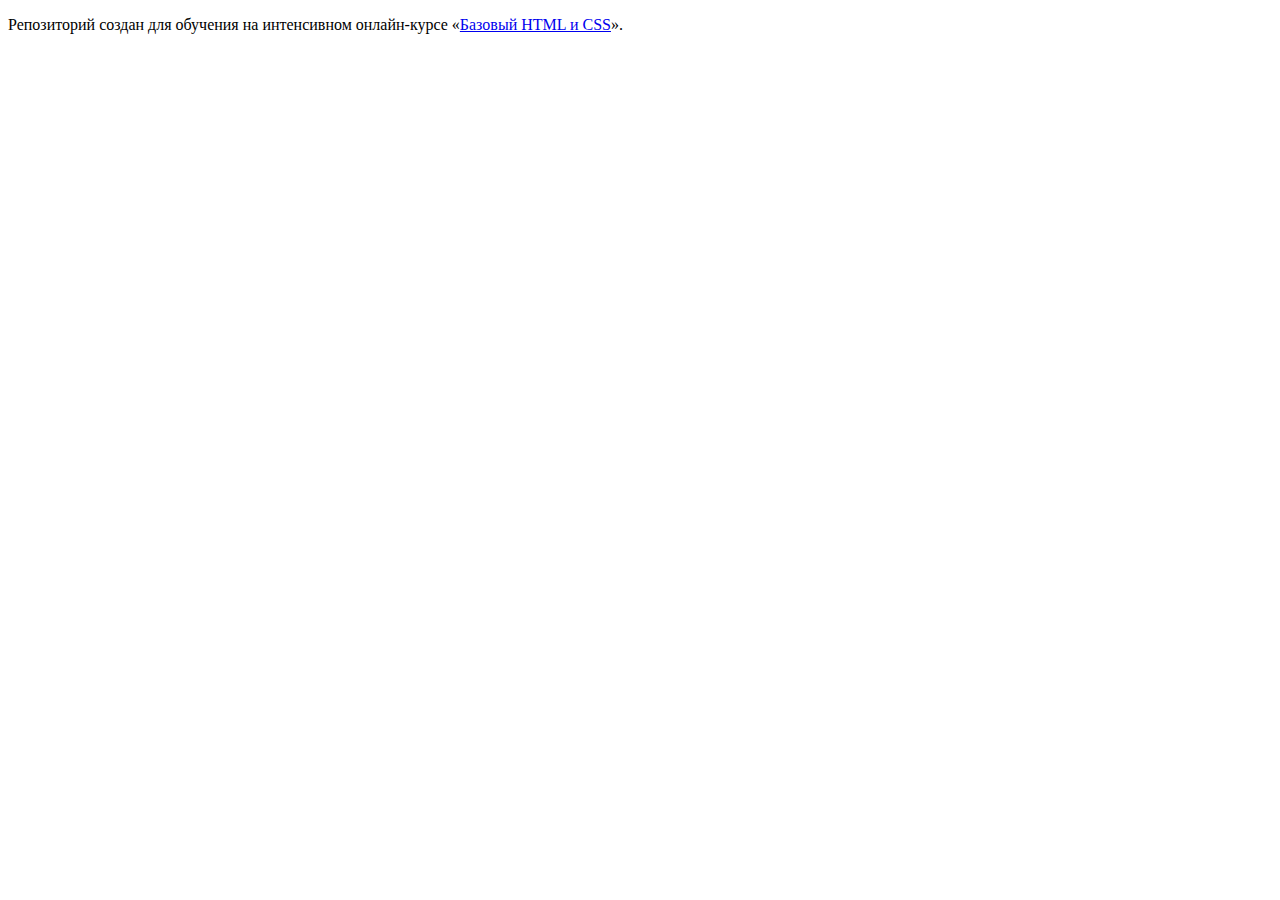
==== index.html @ ce965357 ":hatching_chick:" ====
<!DOCTYPE html>
<html lang="ru">
  <head>
    <meta charset="utf-8">
    <title>HTML Academy: Нёрдс</title>
  </head>
  <body>

    <p>Репозиторий создан для обучения на интенсивном онлайн‑курсе «<a href="https://htmlacademy.ru/intensive/htmlcss">Базовый HTML и CSS</a>».</p>

  </body>
</html>
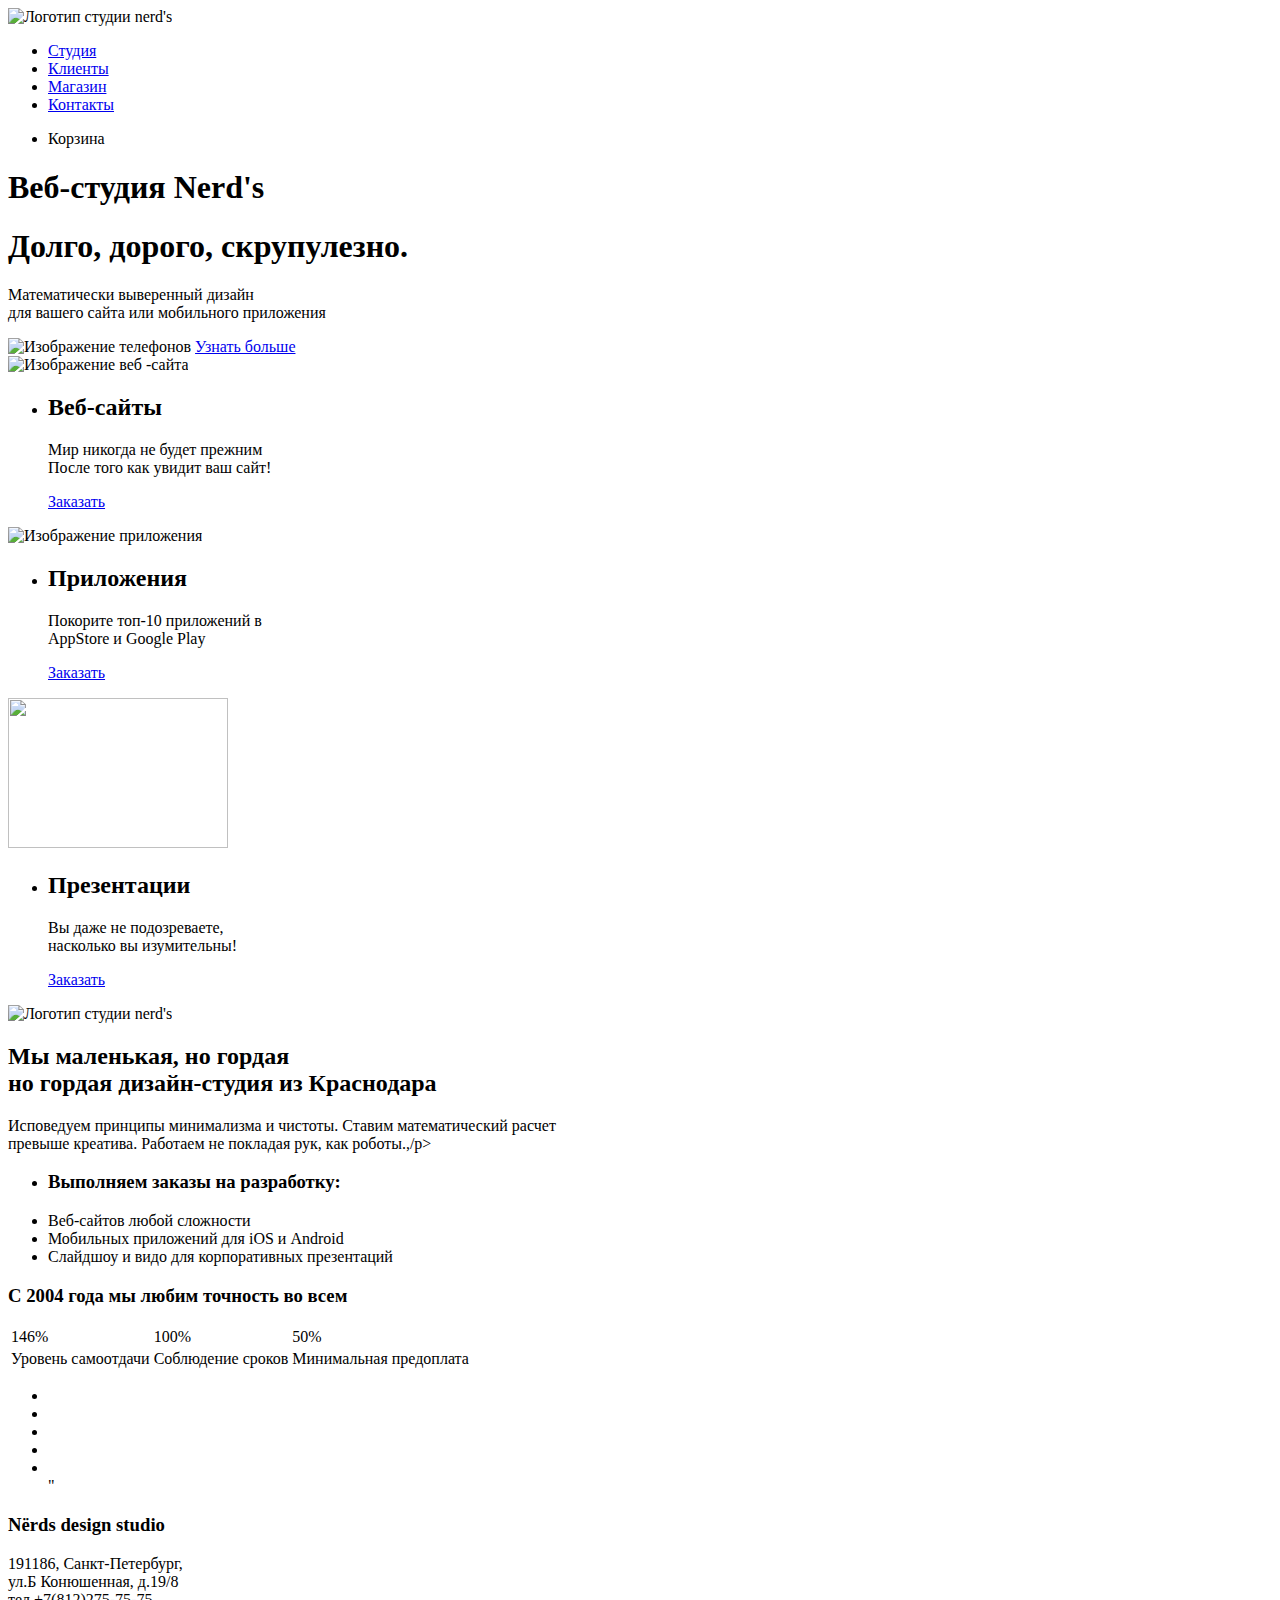
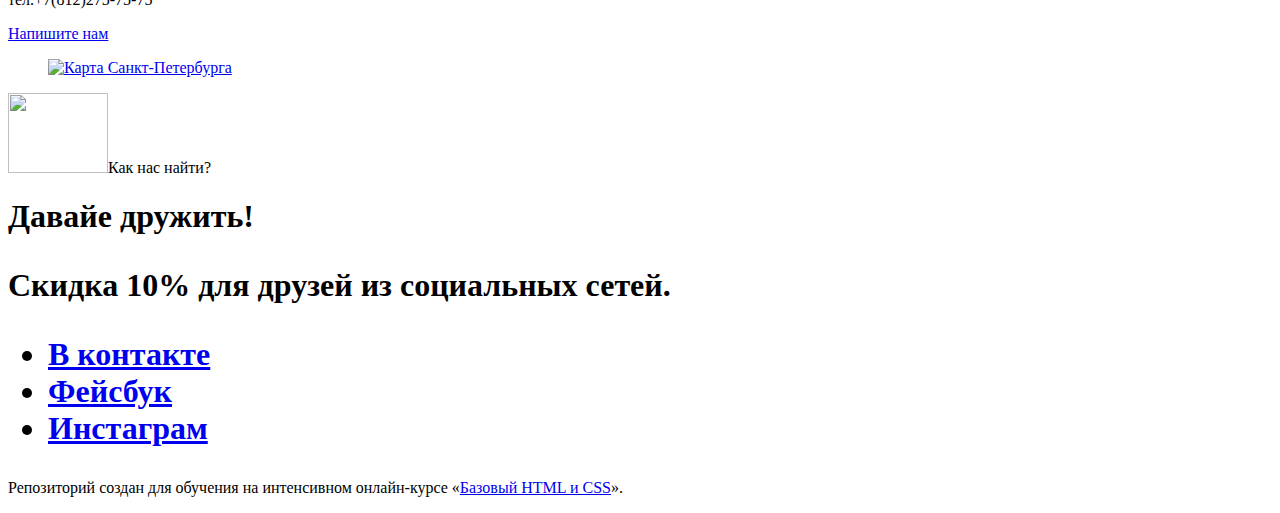
==== commit 9f69d4dd: "выполнено задание 1" ====
--- a/index.html
+++ b/index.html
@@ -5,8 +5,143 @@
     <title>HTML Academy: Нёрдс</title>
   </head>
   <body>
+    <header class="main-header">
+      <nav class="main-navigation">
+        <a class="main-header-logo">
+          <img src="img/index-logo.svg"width="220"height="170"alt="Логотип
+          студии nerd's">
+        </a>
+        <ul class="site-naviation">
+          <li><a href="studio.html">Студия</a></li>
+          <li><a href="clients.html">Клиенты</a></li>
+          <li><a href="catalog.html">Магазин</a></li>
+          <li><a href="contacts.html">Контакты</a></li>
+        </ul>
+        <ul class="user-navigation">
+          <li><a class="login-link">Корзина</li>
+        </ul>
+      </nav>
+    </header>
+
+    <main class="conteiner">
+      <h1 class="visually-hidden">Веб-студия Nerd's</h1>
+      <h1>Долго, дорого, скрупулезно.</h1>
+      <p>Математически выверенный дизайн<br>
+        для вашего сайта или мобильного приложения</p>
+        <img src="img/decoration.svg"width="220"height="150"alt="Изображение
+        телефонов">
+      <a class="button"href="know more">Узнать больше</a>
+      <section class="services">
+        <img src="img/index-veb.svg"width="220"height="150" alt="Изображение веб
+        -сайта">
+        <ul class="services-list">
+          <li class="service-item">
+        <h2>Веб-сайты</h2>
+        <p>Мир никогда не будет прежним<br>
+          После того как увидит ваш сайт!</p>
+          <a class="button"href="order">Заказать</a>
+        </li>
+      </ul>
+    </section>
+
+    <section class="applications">
+      <img src="img/app.svg"width="220"height="150"alt="Изображение приложения
+      ">
+      <ul class="application-list">
+        <li class="application-item">
+          <h2>Приложения</h2>
+          <p>Покорите топ-10 приложений в<br>
+             AppStore и Google Play</p>
+             <a class="button"href="order">Заказать</a>
+        </li>
+      </ul>
+    </section>
+
+    <section class="presentations">
+      <img src="img/present.svg"width="220"height="150"="Изображение презнтации
+      ">
+      <ul class="presentation-list">
+        <li class="presentation-item">
+          <h2>Презентации</h2>
+          <p>Вы даже не подозреваете,<br>
+            насколько вы изумительны!</p>
+            <a class="button"href="order">Заказать</a>
+        </li>
+      </ul>
+    </section>
+
+    <section class="info-1">
+      <img src="img/index-logo.svg"width="360"height="220"alt="Логотип студии
+      nerd's">
+
+      <h2>Мы маленькая, но гордая<br>
+        но гордая дизайн-студия из Краснодара</h2>
+        <p>Исповедуем принципы минимализма и чистоты. Ставим математический
+          расчет<br>
+          превыше креатива. Работаем не покладая рук, как роботы.,/p>
+          <ul class="orders">
+            <li class="order-list">
+              <h3>Выполняем заказы на разработку:</h3>
+              <li>Веб-сайтов любой сложности</li>
+              <li>Мобильных приложений для iOS и Android</li>
+              <li>Слайдшоу и видо для корпоративных презентаций</li>
+            </li>
+          </ul>
+          <h3>С 2004 года мы любим точность во всем</h3>
+          <table class="quality">
+            <tr class="quality-item">
+              <td>146%</td>
+              <td>100%</td>
+              <td>50%</td>
+            </tr>
+            <tr>
+              <td>Уровень самоотдачи</td>
+              <td>Соблюдение сроков</td>
+              <td>Минимальная предоплата</td>
+            </tr>
+          </table>
+        <section>
+         <ul class="examples">
+           <li class="example-brand">
+             <li><a href="htmlacademy"img src="img/index-logo.svg"width="150"height="110"></a></li>
+             <li><a href="Barbershop Borodinski"img  src="img/index-logo.svg"width="150"height"110>
+             </a></li>
+             <li><a href="Pink"img src="img/index-logo.svg"width="150" height="110"></a></li>
+             <li><a href="Mishka"img src="img/index-logo.svg"width="150"height="110"></a></li>"
+           </li>
+         </ul>
+       </section>
+       </section>
+
+       <section class="contacts">
+         <h3>Nёrds design studio</h3>
+         <p>
+           191186, Санкт-Петербург,<br>
+           ул.Б Конюшенная, д.19/8<br>
+           тел.+7(812)275-75-75</p>
+           <a class="button contacts-button"href="contacts html">Напишите нам
+           </a>
+           <figure class="map">
+             <a href="#"><img src="img/map.jpg"width="580"height="520"alt=
+               "Карта Санкт-Петербурга"></a>
+            </figure>
+            <div class="visually-hidden"><img src="img/index-logo.svg"width="100"height="80">Как нас найти?</div>
+        </section>
+      </main>
+
+      <footer class="main-footer">
+        <div class="footer-social">
+          <h1>Давайе дружить!<h1>
+            <p>Скидка 10% для друзей из социальных сетей.</p>
+            <ul>
+              <li><a class="social-button"href="#">В контакте</a></li>
+              <li><a class="social-button"href="#">Фейсбук</a></li>
+              <li><a class="social-button"href="#">Инстаграм</a></li>
+            </ul>
+          </div>
+        </footer>
+
 
     <p>Репозиторий создан для обучения на интенсивном онлайн‑курсе «<a href="https://htmlacademy.ru/intensive/htmlcss">Базовый HTML и CSS</a>».</p>
-
   </body>
 </html>
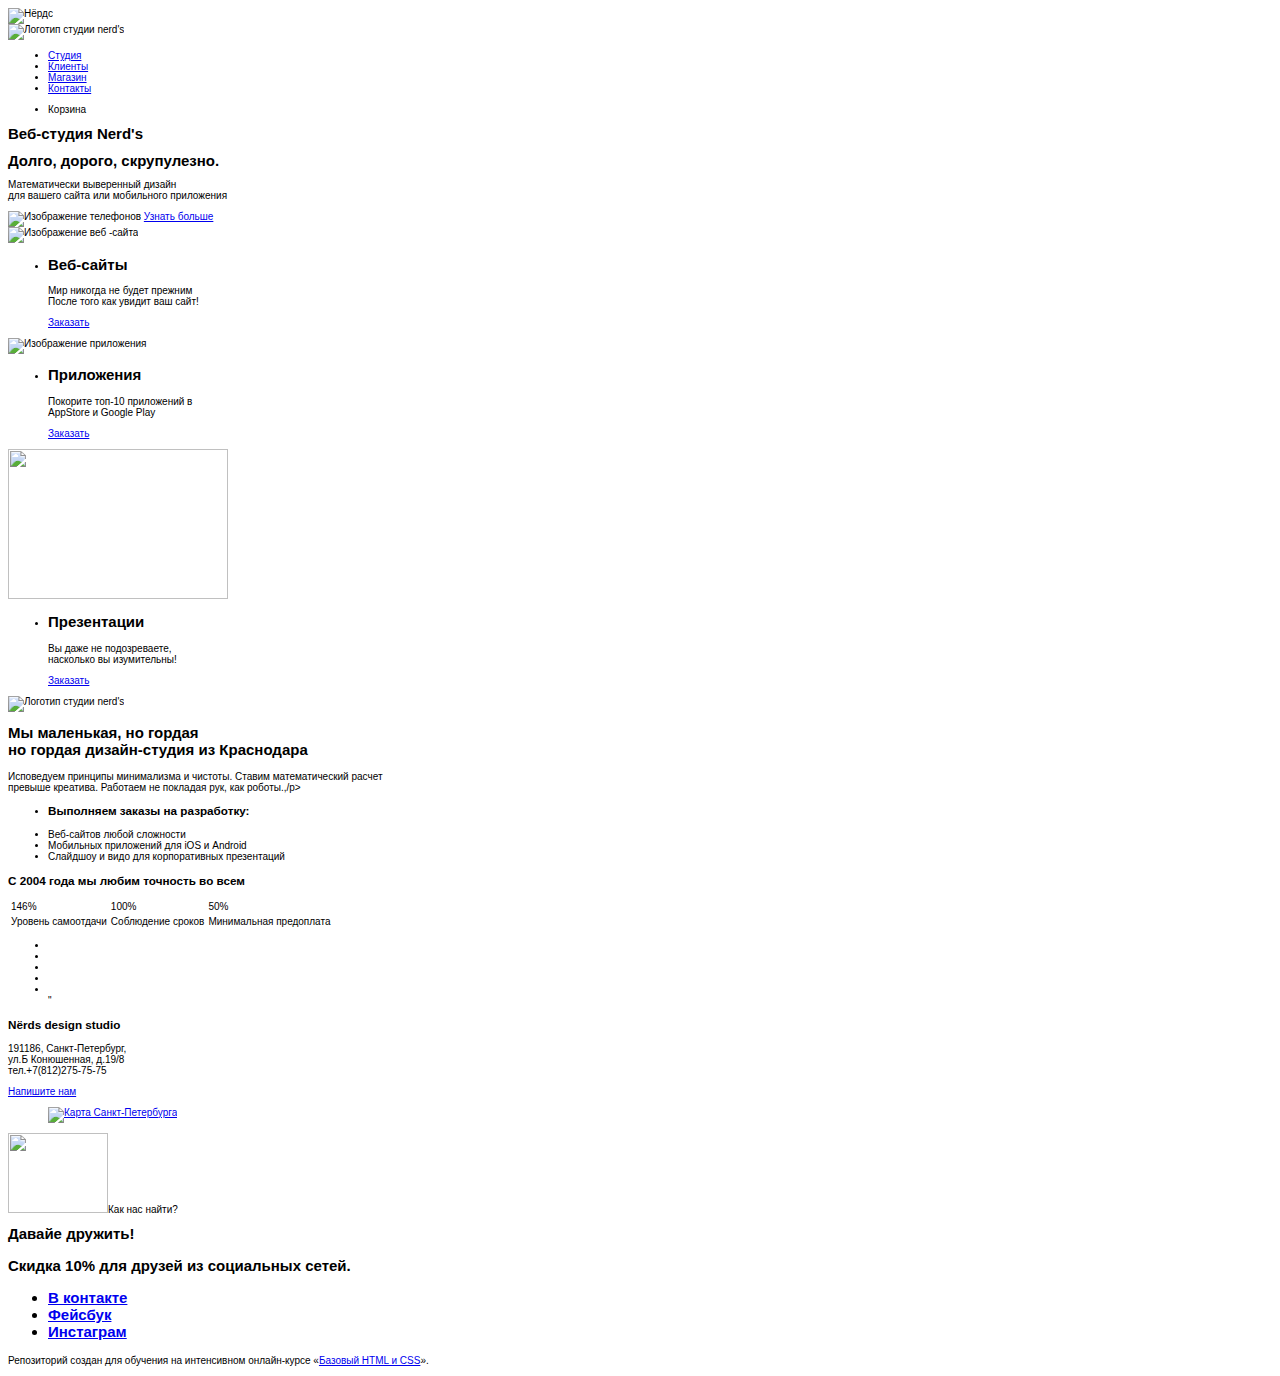
==== commit 2983aa07: "выполнил 2 задание" ====
--- a/index.html
+++ b/index.html
@@ -3,6 +3,9 @@
   <head>
     <meta charset="utf-8">
     <title>HTML Academy: Нёрдс</title>
+    <link href="css/style.css" rel="stylesheet">
+<img src="img/logo.png" width="100" height="50" alt="Нёрдс">
+
   </head>
   <body>
     <header class="main-header">
--- a/css/style.css
+++ b/css/style.css
@@ -0,0 +1,23 @@
+body {
+  font-size: 10px;
+  line-height: normal;
+  color: inherit;
+  font-weight: normal;
+  font-family: sans-serif;
+}
+
+h1 {
+  font-size: 15px;
+  line-height: normal;
+  color: inherit;
+  font-weight: bold;
+  font-family: sans-serif;
+}
+
+h2{
+  font-size: 15px;
+  line-height: normal;
+  color: inherit;
+  font-weight: bold;
+  font-family: sans-serif;
+}
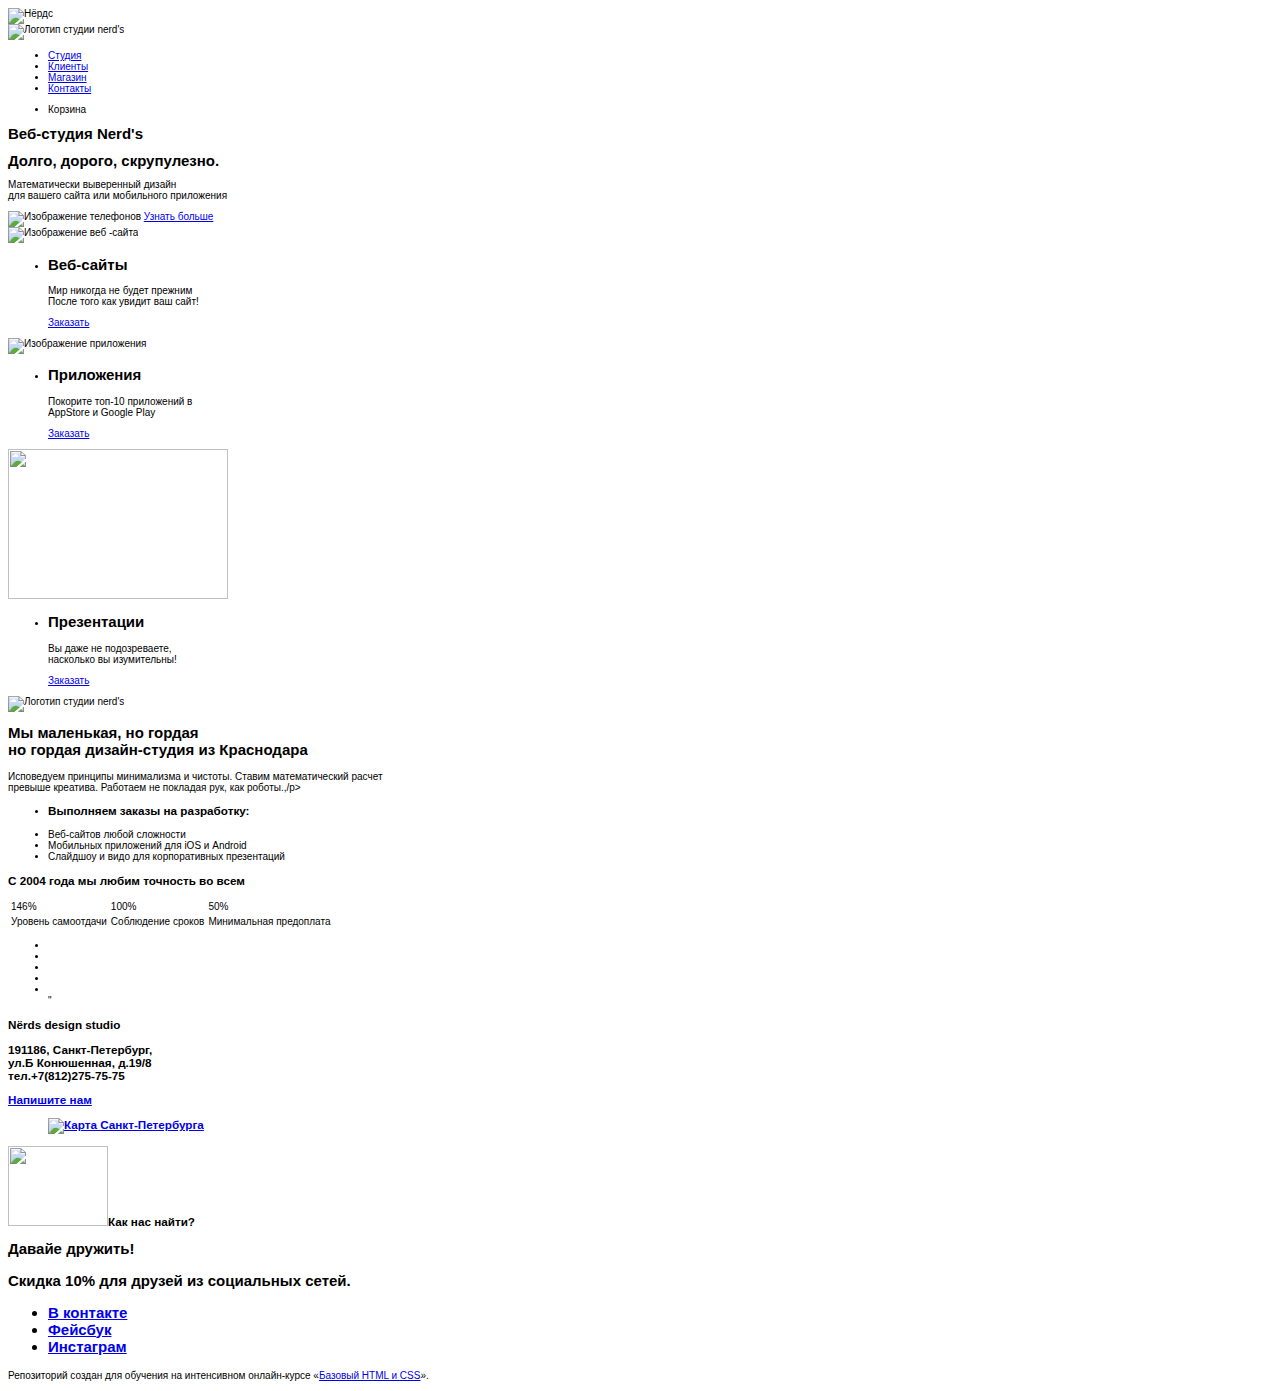
==== commit 76e028b4: "тестовый коммит" ====
--- a/index.html
+++ b/index.html
@@ -117,7 +117,7 @@
        </section>
 
        <section class="contacts">
-         <h3>Nёrds design studio</h3>
+         <h3>Nёrds design studio
          <p>
            191186, Санкт-Петербург,<br>
            ул.Б Конюшенная, д.19/8<br>
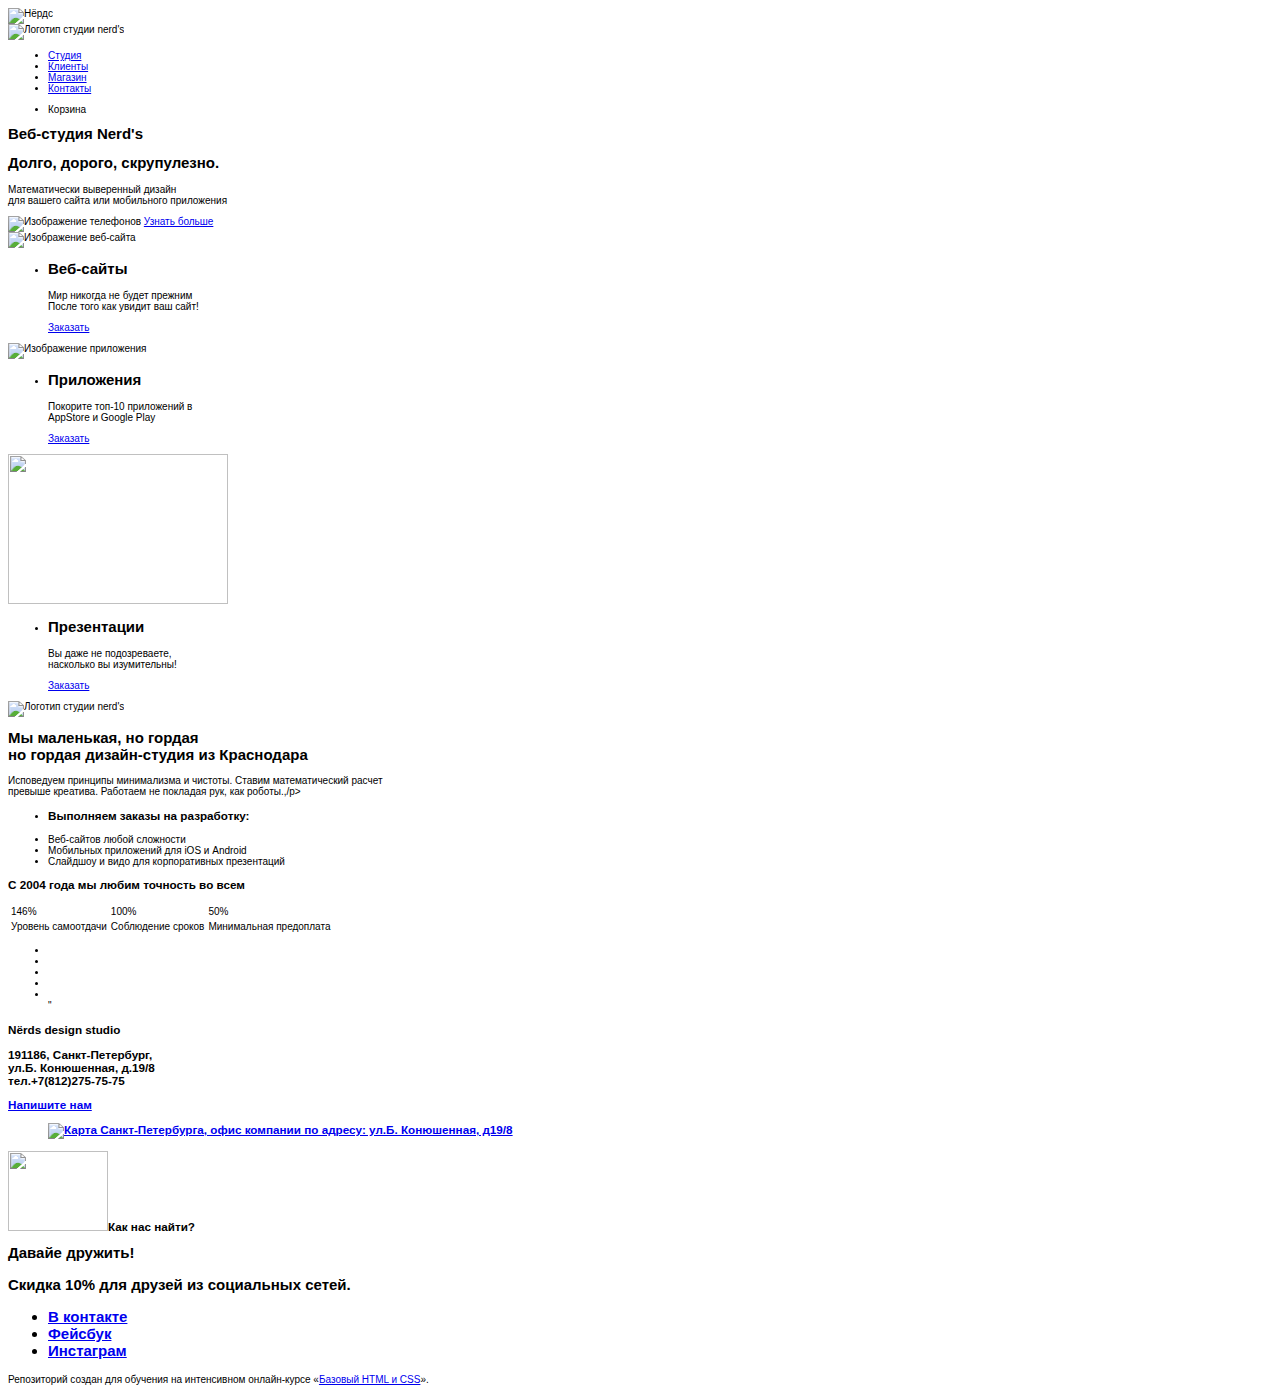
==== commit 4ae96e1c: "добавил шрифт" ====
--- a/index.html
+++ b/index.html
@@ -28,20 +28,19 @@
 
     <main class="conteiner">
       <h1 class="visually-hidden">Веб-студия Nerd's</h1>
-      <h1>Долго, дорого, скрупулезно.</h1>
-      <p>Математически выверенный дизайн<br>
-        для вашего сайта или мобильного приложения</p>
-        <img src="img/decoration.svg"width="220"height="150"alt="Изображение
-        телефонов">
-      <a class="button"href="know more">Узнать больше</a>
+       <h2>Долго, дорого, скрупулезно.</h2>
+         <p>Математически выверенный дизайн<br>
+            для вашего сайта или мобильного приложения</p>
+          <img src="img/decoration.svg"width="220"height="150"alt="Изображение
+           телефонов">
+          <a class="button"href="know more">Узнать больше</a>
       <section class="services">
-        <img src="img/index-veb.svg"width="220"height="150" alt="Изображение веб
-        -сайта">
+       <img src="img/index-veb.svg"width="220"height="150" alt="Изображение   веб-сайта "Nerd's">
         <ul class="services-list">
           <li class="service-item">
-        <h2>Веб-сайты</h2>
-        <p>Мир никогда не будет прежним<br>
-          После того как увидит ваш сайт!</p>
+            <h2>Веб-сайты</h2>
+           <p>Мир никогда не будет прежним<br>
+           После того как увидит ваш сайт!</p>
           <a class="button"href="order">Заказать</a>
         </li>
       </ul>
@@ -120,13 +119,13 @@
          <h3>Nёrds design studio
          <p>
            191186, Санкт-Петербург,<br>
-           ул.Б Конюшенная, д.19/8<br>
+           ул.Б. Конюшенная, д.19/8<br>
            тел.+7(812)275-75-75</p>
            <a class="button contacts-button"href="contacts html">Напишите нам
            </a>
            <figure class="map">
              <a href="#"><img src="img/map.jpg"width="580"height="520"alt=
-               "Карта Санкт-Петербурга"></a>
+               "Карта Санкт-Петербурга, офис компании по адресу: ул.Б. Конюшенная, д19/8"></a>
             </figure>
             <div class="visually-hidden"><img src="img/index-logo.svg"width="100"height="80">Как нас найти?</div>
         </section>
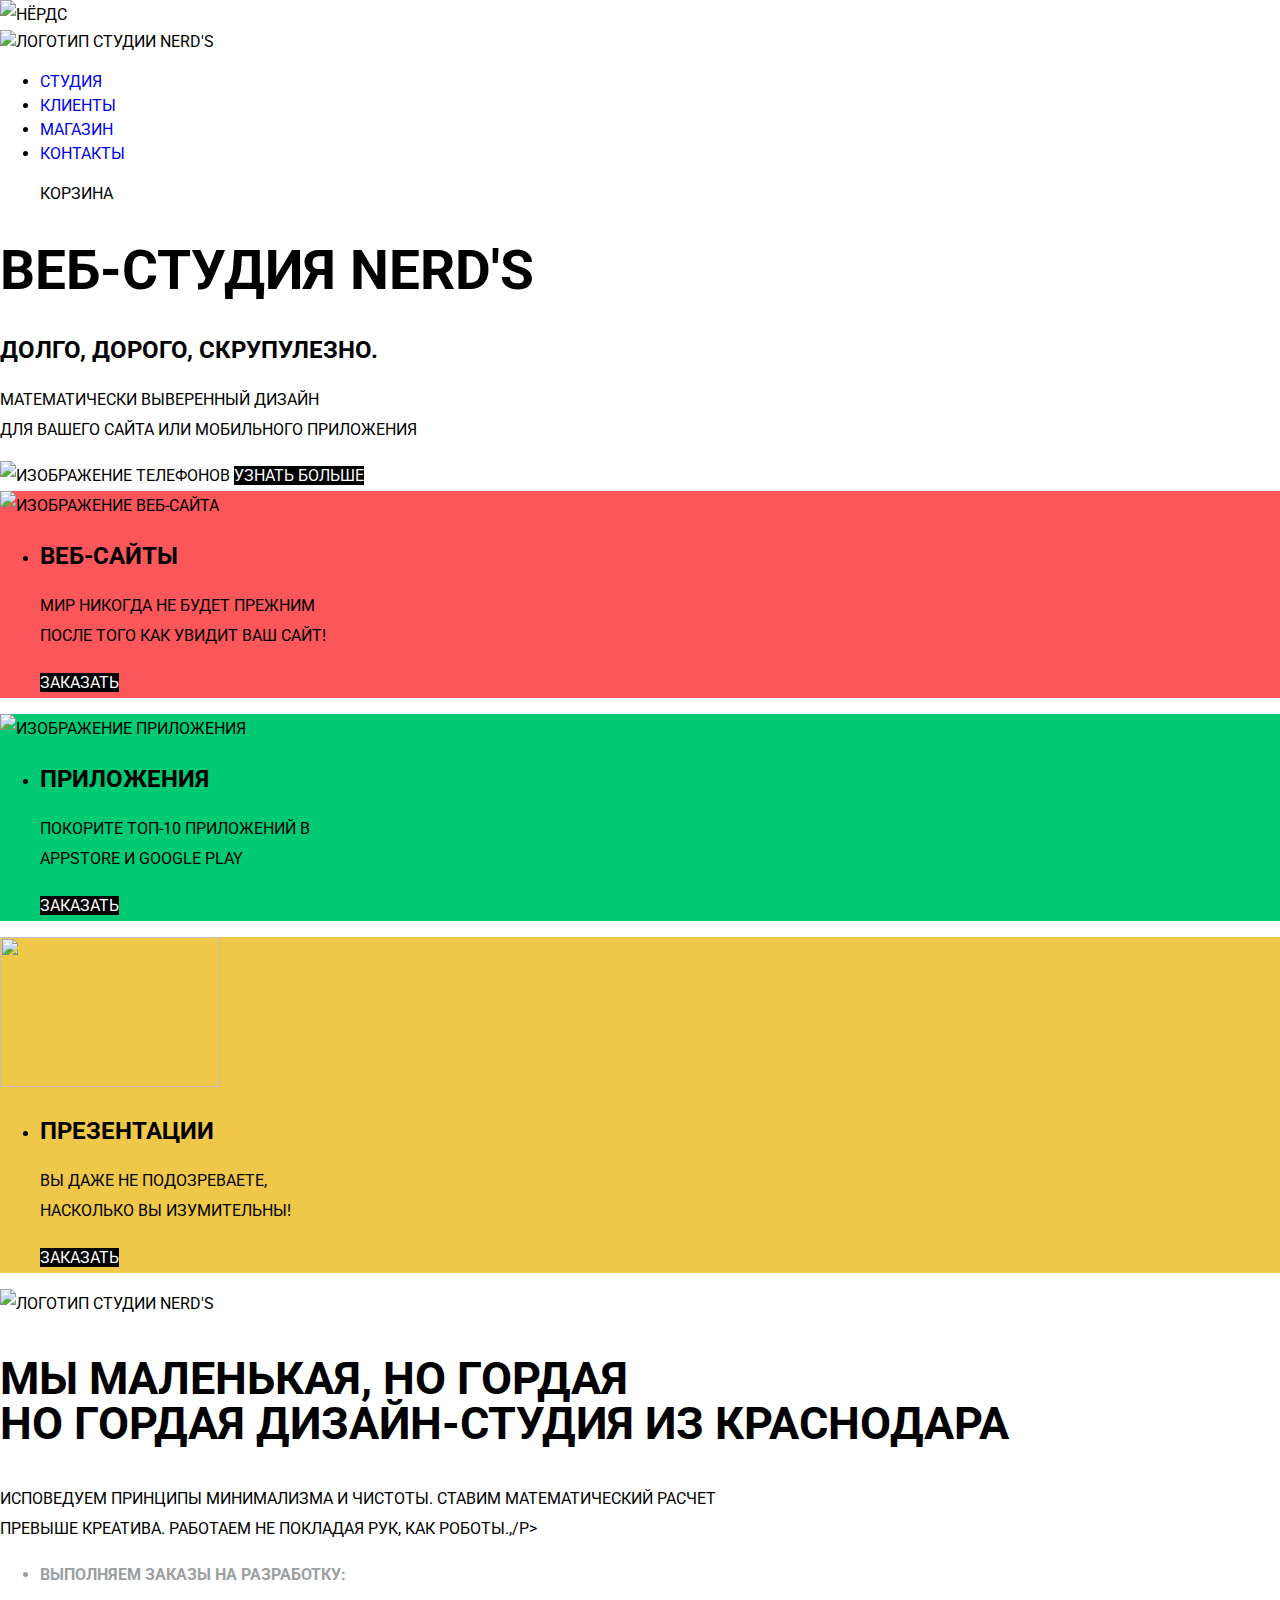
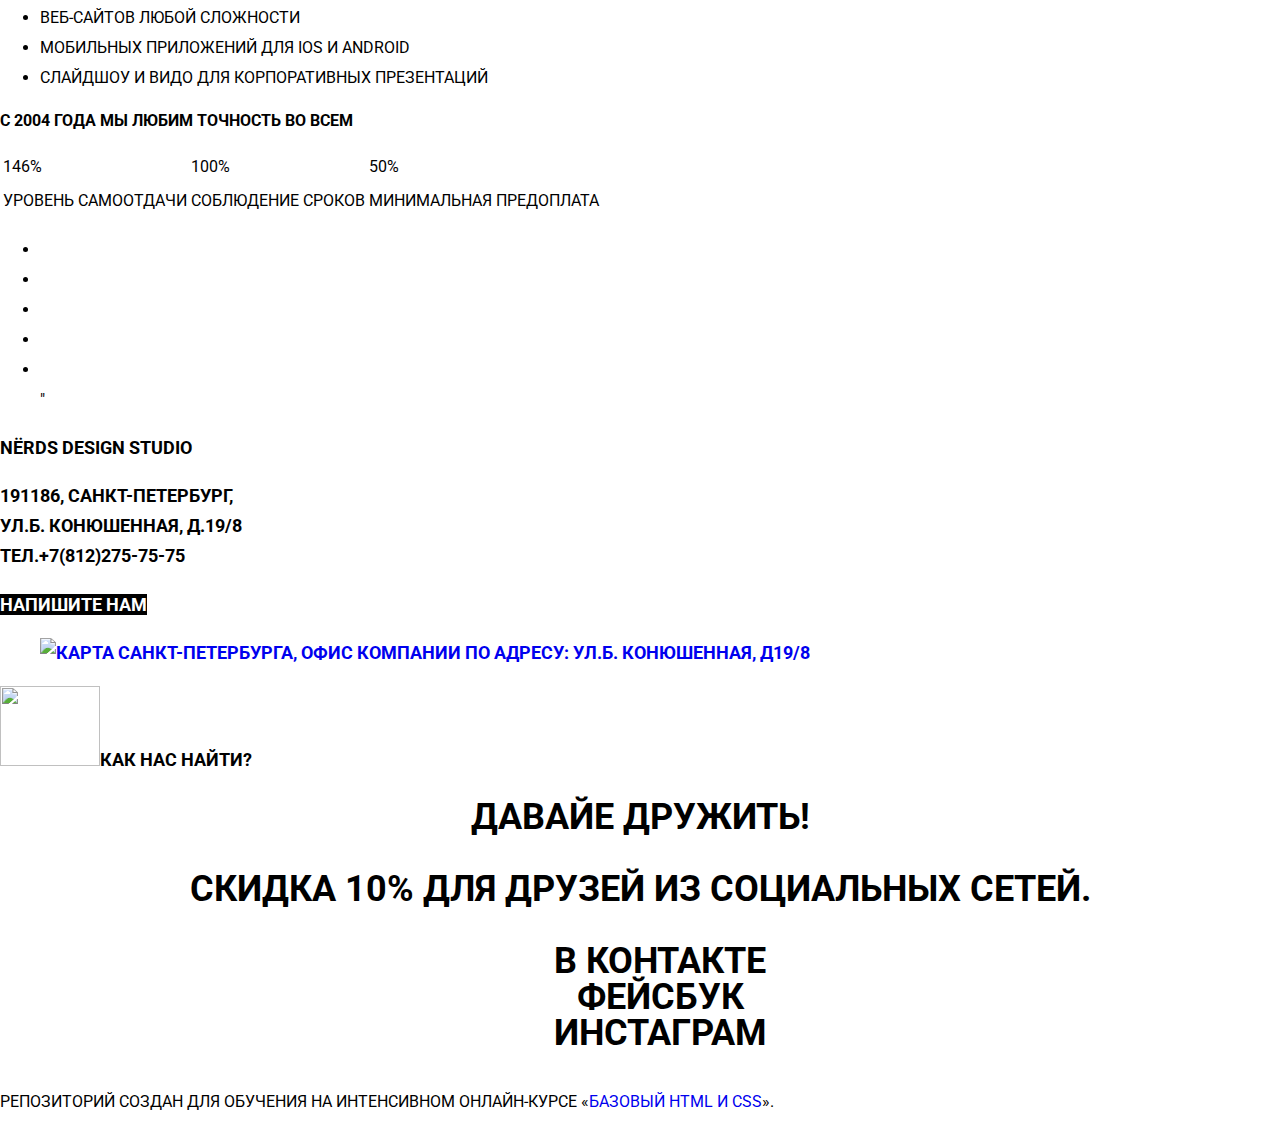
==== commit dae63b46: "сделал новое задание" ====
--- a/index.html
+++ b/index.html
@@ -3,10 +3,11 @@
   <head>
     <meta charset="utf-8">
     <title>HTML Academy: Нёрдс</title>
+    <link href="https://fonts.googleapis.com/css?family=Roboto:400,700&amp;subset=cyrillic" rel="stylesheet">
+    <link href="css/normalize.css" rel="stylesheet">
     <link href="css/style.css" rel="stylesheet">
 <img src="img/logo.png" width="100" height="50" alt="Нёрдс">
-
-  </head>
+</head>
   <body>
     <header class="main-header">
       <nav class="main-navigation">
@@ -34,6 +35,8 @@
           <img src="img/decoration.svg"width="220"height="150"alt="Изображение
            телефонов">
           <a class="button"href="know more">Узнать больше</a>
+
+    <div class="index-columns-1">
       <section class="services">
        <img src="img/index-veb.svg"width="220"height="150" alt="Изображение   веб-сайта "Nerd's">
         <ul class="services-list">
@@ -45,7 +48,9 @@
         </li>
       </ul>
     </section>
+  </div>
 
+  <div class="index-columns-2">
     <section class="applications">
       <img src="img/app.svg"width="220"height="150"alt="Изображение приложения
       ">
@@ -58,7 +63,9 @@
         </li>
       </ul>
     </section>
+  </div>
 
+  <div class="index-columns-3"
     <section class="presentations">
       <img src="img/present.svg"width="220"height="150"="Изображение презнтации
       ">
@@ -71,7 +78,7 @@
         </li>
       </ul>
     </section>
-
+  </div>
     <section class="info-1">
       <img src="img/index-logo.svg"width="360"height="220"alt="Логотип студии
       nerd's">
@@ -89,7 +96,9 @@
               <li>Слайдшоу и видо для корпоративных презентаций</li>
             </li>
           </ul>
+        <div class="slogan">
           <h3>С 2004 года мы любим точность во всем</h3>
+        </div>
           <table class="quality">
             <tr class="quality-item">
               <td>146%</td>
--- a/css/style.css
+++ b/css/style.css
@@ -1,23 +1,376 @@
 body {
-  font-size: 10px;
-  line-height: normal;
-  color: inherit;
-  font-weight: normal;
-  font-family: sans-serif;
-}
-
-h1 {
-  font-size: 15px;
-  line-height: normal;
-  color: inherit;
-  font-weight: bold;
-  font-family: sans-serif;
-}
-
-h2{
-  font-size: 15px;
-  line-height: normal;
-  color: inherit;
-  font-weight: bold;
-  font-family: sans-serif;
-}
+  margin: 0;
+  padding: 0;
+
+  font-family: "Roboto", Arial, sans-serif;
+  font-size: 16px;
+  line-height: 30px;
+  color: #000000;
+  text-transform: uppercase;
+
+  background-color: #ffffff;
+}
+
+a {
+  text-decoration: none;
+}
+
+.button {
+  font: inherit;
+
+  text-align: center;
+  color: #ffffff;
+  vertical-align: middle;
+  text-transform: uppercase;
+
+  background-color: #000000;
+  border: none;
+}
+
+.button:hover,
+.button:focus,
+.button:active {
+        background-color: #fb565a;
+}
+
+.main-navigation {
+     font-size: 16px;
+     line-height: 24px;
+     color: #000000;
+
+     background-color: #ffffff;
+}
+
+.site-navigation,
+.user-navigation {
+        list-style: none;
+}
+
+.site-navigation a,
+.user-navigation a {
+      color: #000000;
+}
+
+.site-navigation a:hover,
+.site-navigation a:focus,
+.user-navigation a:hover,
+.user-navigation a:focus {
+       background-color: #242424;
+}
+
+.conteiner .button a {
+     color: ffffff;
+
+     background: #fb565a;
+     background-position: 0 0;
+
+}
+
+.conteiner .button a:hover,
+.conteiner .button a:focus {
+      color: ffffff;
+}
+
+
+
+.visually-hidden h1 {
+      font-size: 55px;
+      line-height: 55px;
+}
+
+.index-columns-1 {
+     color: #000000;
+
+     background-color: #fb565a;
+     background-image: url("img/index-web.svg");
+     background-position: 0 0;
+     background-repeat: repeat;
+}
+
+.index-columns-2 {
+     color: #000000;
+
+     background-color: #00ca74;
+     background-image: url("img/app.svg");
+     background-position: 0 0;
+     background-repeat: repeat;
+}
+
+.index-columns-3 {
+     color: #000000;
+
+     background-color: #efc849;
+     background-image: url("img/present.svg");
+     background-position: 0 0;
+     background-repeat: repeat;
+}
+
+
+.index-columns h3 {
+       font-size: 24px;
+       line-height: 30px;
+}
+
+.info-1 h2 {
+      font-size: 45px;
+      line-height: 45px;
+}
+
+.order-list h3 {
+     font-size: 16px;
+     line-height: 24px;
+}
+
+.order-list {
+      color: #9b9fa1;
+
+      background-color: #ffffff;
+      background-position: 0 0;
+}
+
+.slogan h3 {
+      font-size: 16px;
+      line-height: 24px;
+}
+
+.quality-item {
+      color: #000000;
+      list-style: none;
+
+      background-color: #ffffff;
+      background-position: 0 0;
+}
+
+.examples-brand {
+      color: #cccccc;
+
+      background-color: #ffffff;
+      background-image: url("img/index-logo.svg");
+      background-position: 0 0;
+      background-repeat: repeat;
+}
+
+.examples-brand a {
+      color: #cccccc;
+}
+
+.examples-brand a:hover,
+.examples-brand a:focus,
+.examples-brand a:active {
+     background-color: #01a25e;
+}
+
+.contacts h3 {
+     font-size: 18px;
+     line-height: 30px;
+}
+
+.contacts .button a {
+       color: #ffffff;
+
+       background-color: #fb565a;
+       background-position: 0 0;
+}
+
+.contacts .button a:hover,
+.contacts .button a:focus {
+      color: #ffffff;
+}
+
+.main-footer {
+    color: #000000;
+
+    background-color: #ffffff;
+    background-image: url("img/map.jpg");
+    background-position: 0 0;
+    background-repeat: repeat;
+}
+
+.main-footer h1 {
+      font-size: 36px;
+      line-height: 36px;
+}
+
+.footer-social a {
+      color: #000000;
+      text-decoration: none;
+}
+
+.footer-social a:hover,
+.footer-social a:focus,
+.footer-social a:active {
+       text-decoration: none;
+}
+
+.footer-social {
+      text-align: center;
+}
+
+.footer-social ul {
+      list-style: none;
+}
+
+.social-button {
+      color: e1e1e1;
+}
+
+
+
+
+body {
+  margin: 0;
+  padding: 0;
+
+  font-family: "Roboto", Arial, sans-serif;
+  font-size: 16px;
+  line-height: 30px;
+  color: #000000;
+  text-transform: uppercase;
+
+  background-color: #ffffff;
+}
+
+.inner-page {
+     color: #000000;
+
+     background-color: #ffffff;
+     background-image: url("img/index-logo.svg");
+     background-position: 0 0;
+     background-repeat: repeat;
+}
+
+a {
+    text-decoration: none;
+}
+
+.conteiner {
+    list-style: none;
+}
+
+.conteiner h1 {
+     font-size: 55px;
+     line-height: 55px;
+}
+
+.price h3 {
+     font-size: 18px;
+     line-height: 30px;
+}
+
+index-column {
+    color: #ababab;
+
+    background-color: #ffffff;
+    background-position: 0 0;
+    background-repeat: repeat;
+}
+
+.netting h2 {
+     font-size: 18px;
+     line-height: 30px;
+}
+
+.button-adopt a:hover,
+.button-fix a:focus,
+.button-rubber a:active {
+       color: #45bb89;
+}
+
+.sorting h2 {
+    font-size: 18px;
+    line-height: 18px;
+}
+
+.item-navigation a:hover,
+.item-navigation a:focus,
+.item-navigation a:active {
+      color: #a6a6a6;
+}
+
+.veb-product {
+     list-style: none;
+}
+
+.pagination-list {
+    list-style: none;
+}
+
+.pagination-item a {
+         color: #000000;
+
+         background-color: #eeeeee;
+}
+
+.pagination-item a:hover,
+.pagination-item a:focus,
+.pagination-item a:active {
+          background-color: #01a25e;
+}
+
+.pagination-item-current a {
+       color: #000000;
+
+       background-color: #ffffff;
+}
+
+.pagination-item-current a:hover,
+.pagination-item-current a:focus,
+.pagination-item-current a:active {
+          color: #000000;
+
+          background-color: #ffffff;
+}
+
+.contacts h3 {
+     font-size: 18px;
+     line-height: 30px;
+}
+
+.contacts .button a {
+       color: #ffffff;
+
+       background-color: #fb565a;
+       background-position: 0 0;
+}
+
+.contacts .button a:hover,
+.contacts .button a:focus {
+      color: #ffffff;
+}
+
+.main-footer {
+    color: #000000;
+
+    background-color: #ffffff;
+    background-image: url("img/map.jpg");
+    background-position: 0 0;
+    background-repeat: repeat;
+}
+
+.main-footer h1 {
+      font-size: 36px;
+      line-height: 36px;
+}
+
+.footer-social a {
+      color: #000000;
+      text-decoration: none;
+}
+
+.footer-social a:hover,
+.footer-social a:focus,
+.footer-social a:active {
+       text-decoration: none;
+}
+
+.footer-social {
+      text-align: center;
+}
+
+.footer-social ul {
+      list-style: none;
+}
+
+.social-button {
+      color: e1e1e1;
+}
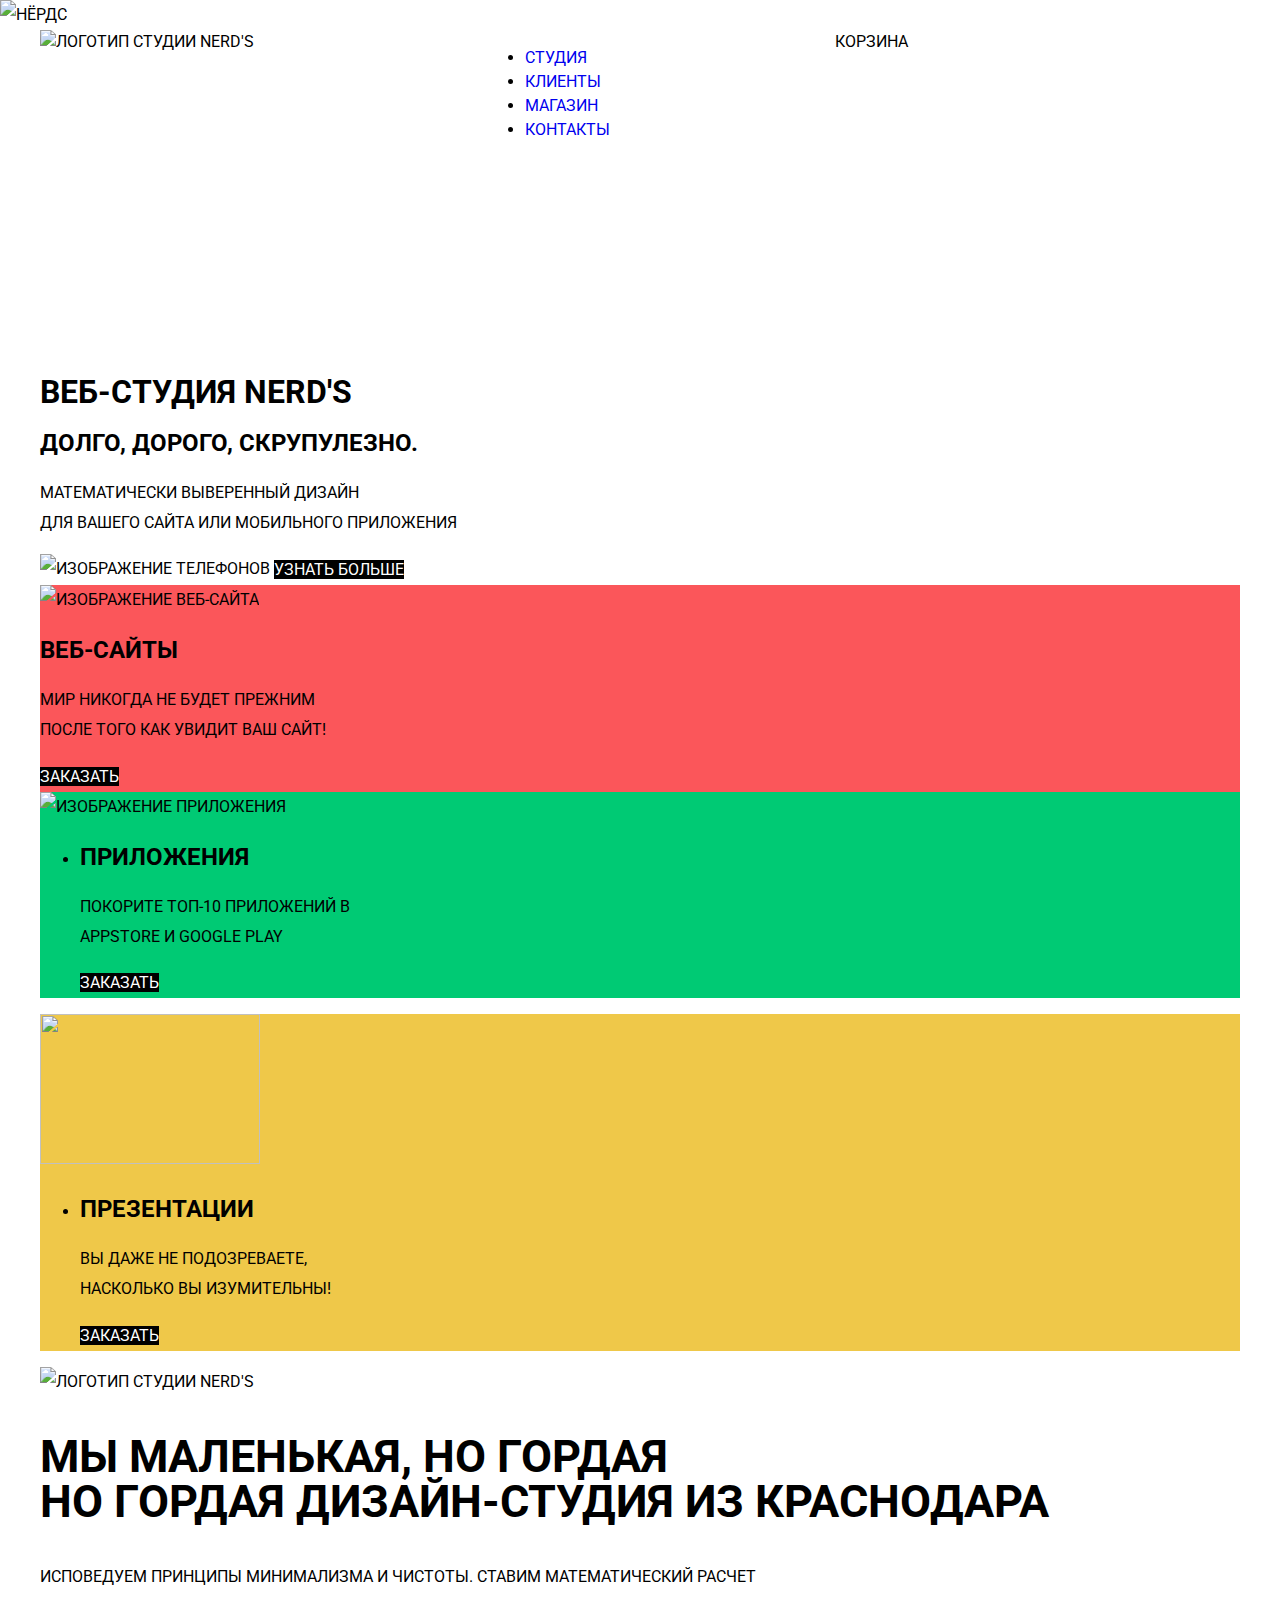
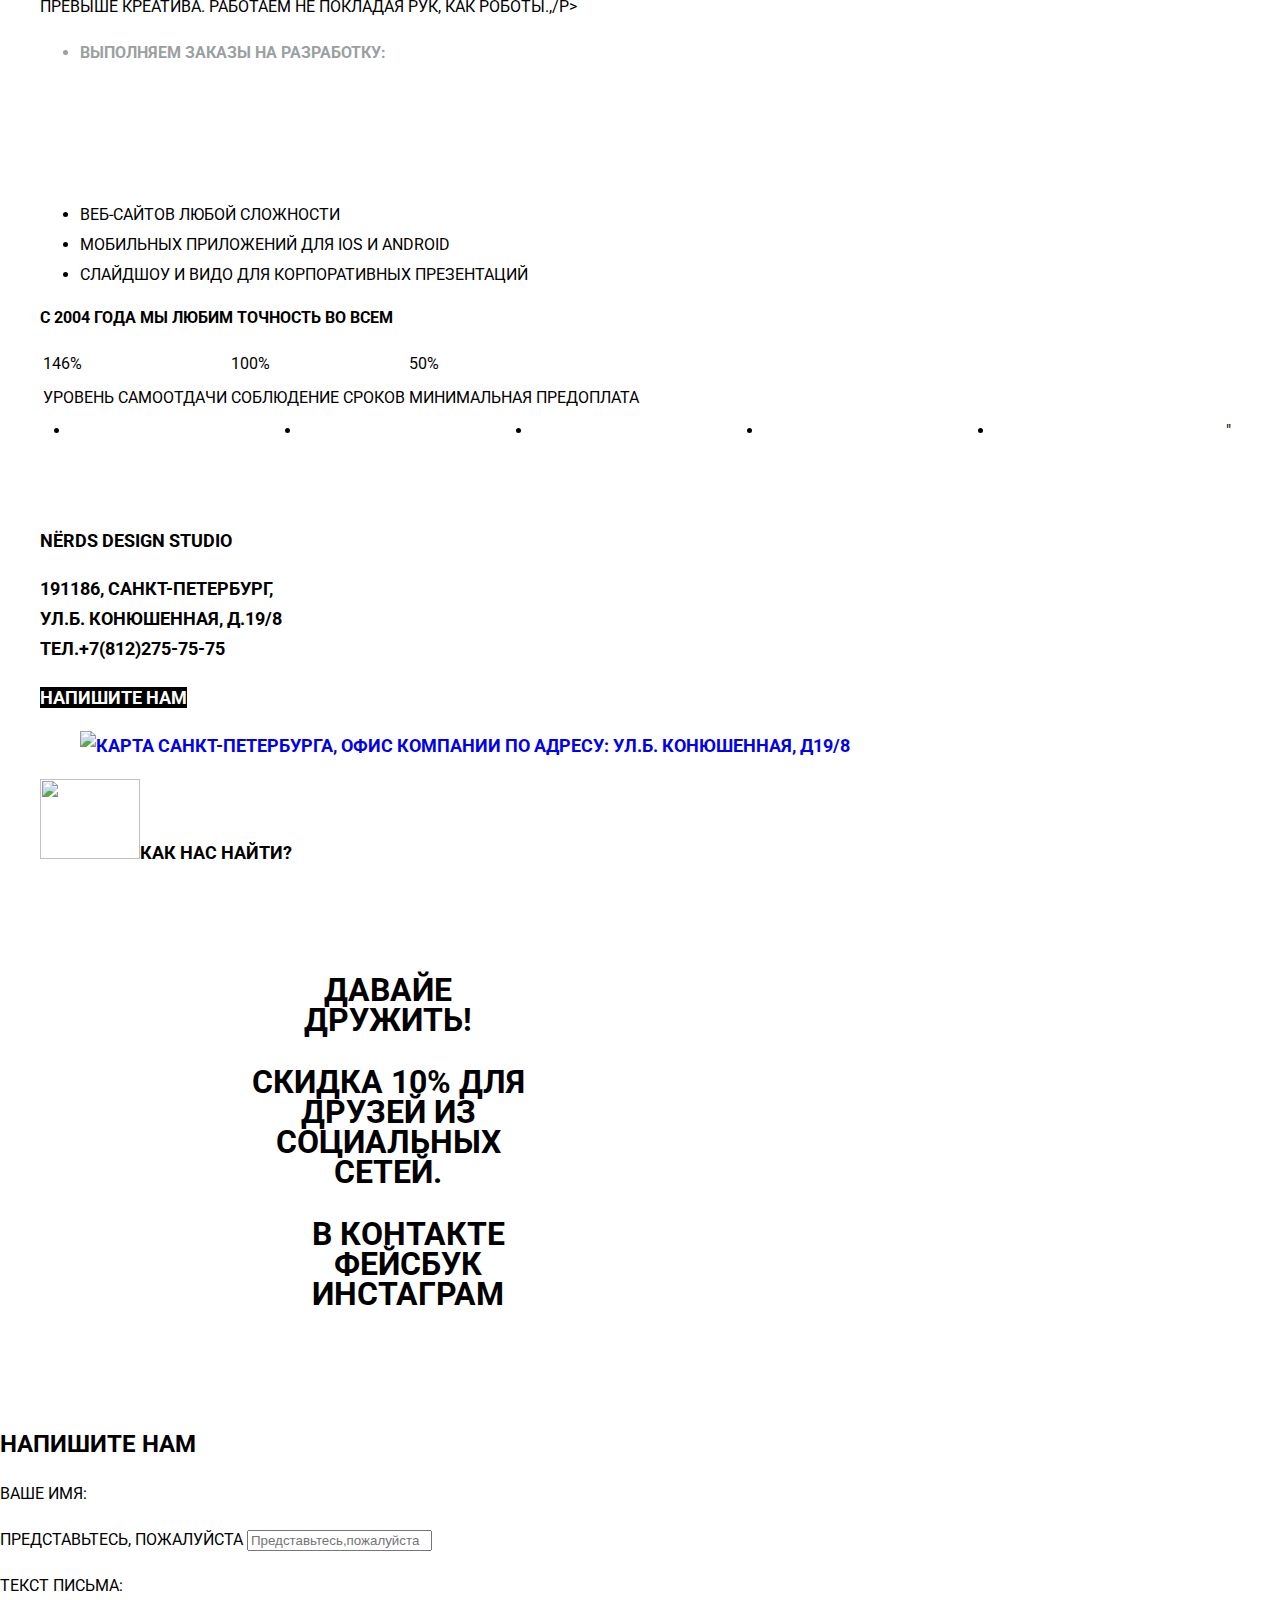
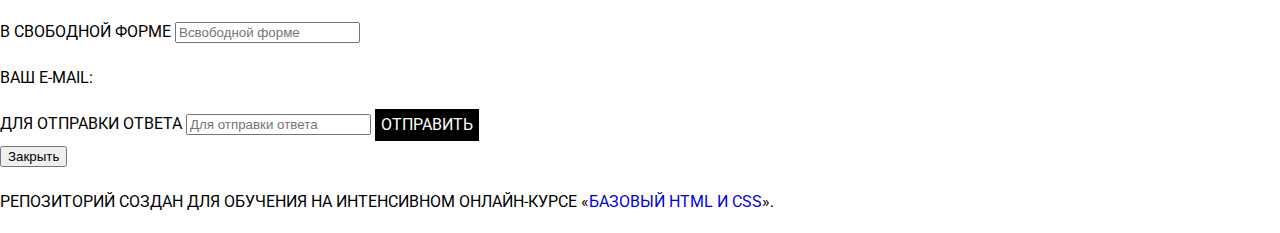
==== commit b462f81e: "внесены изменения" ====
--- a/index.html
+++ b/index.html
@@ -4,14 +4,17 @@
     <meta charset="utf-8">
     <title>HTML Academy: Нёрдс</title>
     <link href="https://fonts.googleapis.com/css?family=Roboto:400,700&amp;subset=cyrillic" rel="stylesheet">
+    <link href="css/style.css" rel="stylesheet">
     <link href="css/normalize.css" rel="stylesheet">
-    <link href="css/style.css" rel="stylesheet">
+    <link href="css/outline.css" rel="stylesheet">
 <img src="img/logo.png" width="100" height="50" alt="Нёрдс">
 </head>
   <body>
     <header class="main-header">
       <nav class="main-navigation">
-        <a class="main-header-logo">
+        <a class="main-header-logo"></a>
+        <div class="main-navigation-wrapper">
+          <div class="container">
           <img src="img/index-logo.svg"width="220"height="170"alt="Логотип
           студии nerd's">
         </a>
@@ -24,10 +27,12 @@
         <ul class="user-navigation">
           <li><a class="login-link">Корзина</li>
         </ul>
+      </div>
+      </div>
       </nav>
     </header>
 
-    <main class="conteiner">
+    <main class="container">
       <h1 class="visually-hidden">Веб-студия Nerd's</h1>
        <h2>Долго, дорого, скрупулезно.</h2>
          <p>Математически выверенный дизайн<br>
@@ -83,13 +88,14 @@
       <img src="img/index-logo.svg"width="360"height="220"alt="Логотип студии
       nerd's">
 
+    <div class="container-wrapper-1">
       <h2>Мы маленькая, но гордая<br>
         но гордая дизайн-студия из Краснодара</h2>
         <p>Исповедуем принципы минимализма и чистоты. Ставим математический
           расчет<br>
           превыше креатива. Работаем не покладая рук, как роботы.,/p>
-          <ul class="orders">
-            <li class="order-list">
+          <ul class="order-list">
+            <li class="order">
               <h3>Выполняем заказы на разработку:</h3>
               <li>Веб-сайтов любой сложности</li>
               <li>Мобильных приложений для iOS и Android</li>
@@ -111,6 +117,9 @@
               <td>Минимальная предоплата</td>
             </tr>
           </table>
+        </div>
+
+        <div class="container-wrapper-2"
         <section>
          <ul class="examples">
            <li class="example-brand">
@@ -122,6 +131,7 @@
            </li>
          </ul>
        </section>
+     </div>
        </section>
 
        <section class="contacts">
@@ -140,7 +150,10 @@
         </section>
       </main>
 
+      <section class=""
+
       <footer class="main-footer">
+        <div class="container">
         <div class="footer-social">
           <h1>Давайе дружить!<h1>
             <p>Скидка 10% для друзей из социальных сетей.</p>
@@ -150,9 +163,29 @@
               <li><a class="social-button"href="#">Инстаграм</a></li>
             </ul>
           </div>
+          </div>
         </footer>
 
+        <section class="modal modal-info">
+          <h2>Напишите нам</h2>
+          <p>Ваше имя:</p>
+    <form class="info-form" action="https://echo.htmlacademy.ru" method="post">
+<label class="visually-hidden" for="name-user">Представьтесь, пожалуйста</label>
+  <input class="info-name-user" id="name-user" type="text" name="name"
+   placeholder="Представьтесь,пожaлуйста">
+           <p>Текст письма:</p>
+  <label class="visually-hidden" for="text-letter">В свободной форме</label>
+   <input class="info-text-letter" id="text-letter" type="text" name="text"
+    placeholder="Всвободной форме">
+            <p>Ваш e-mail:</p>
+  <label class="visually-hidden" for="e-mail-user">Для отправки ответа</label>
+    <input class="info-e-mail-user" id="e-mail-user" type="text" name="e-mail"
+     placeholder="Для отправки ответа">
+           <button class="button" type="submit">Отправить</button>
+        </form>
+      <button class="modal-close" type="button">Закрыть</button>
+    </section>
 
-    <p>Репозиторий создан для обучения на интенсивном онлайн‑курсе «<a href="https://htmlacademy.ru/intensive/htmlcss">Базовый HTML и CSS</a>».</p>
+      <p>Репозиторий создан для обучения на интенсивном онлайн‑курсе «<a href="https://htmlacademy.ru/intensive/htmlcss">Базовый HTML и CSS</a>».</p>
   </body>
 </html>
--- a/css/style.css
+++ b/css/style.css
@@ -121,7 +121,7 @@
      line-height: 24px;
 }
 
-.order-list {
+.order {
       color: #9b9fa1;
 
       background-color: #ffffff;
@@ -374,3 +374,295 @@
 .social-button {
       color: e1e1e1;
 }
+
+
+
+
+
+
+/*-----Сеточные стили-----*/
+
+html,
+body {
+min-width: 1122px;
+min-height: 150px;
+}
+
+body {
+  /* Временно для сетки */
+background-size: 1372px auto;
+background-repeat: no-repeat;
+}
+
+.container {
+     width: 1200px;
+     margin: 0 auto;
+     padding: 0 20px;
+}
+
+.main-header {
+     margin-bottom: 75px;
+
+     /* Временно для сетки */
+     min-height: 123px;
+}
+
+.inner-page .main-header {
+      margin-bottom: 70px;
+
+      background-color: #ffffff;
+
+      /* Временно для сетки */
+      min-height: 72px;
+      background-color: transparent;
+
+}
+
+.main-navigation {
+      display: flex;
+      flex-direction: column;
+      align-items: center;
+     /* Временно для сетки */
+
+     min-height: 123px;
+     background-color: transparent;
+}
+
+.inner-page .main-navigation {
+     align-items: flex-start;
+     flex-direction: row;
+
+  /* Временно для сетки */
+    min-height: 35px;
+
+}
+
+.main-header-logo {
+     order: 2;
+     width: 160px;
+     height: 70px;
+
+      /* Временно для сетки */
+    /*  display: block; */
+}
+
+.inner-page .main-header-logo {
+      order: 0;
+      width: 160px;
+      height: 70px;
+      padding: 40px 20px;
+}
+
+.main-navigation-wrapper {
+    width: 100%;
+    margin-bottom: 32px;
+
+    background-color: #939393;
+
+     /* Временно для сетки */
+     min-height: 70px;
+     background-color: transparent;
+}
+
+.main-navigation-wrapper .container {
+     display: flex;
+     justify-content: space-between;
+}
+
+.site-navigation {
+    width: 600px;
+    margin: 0;
+    padding: 0;
+
+    list-style: none;
+
+     /* Временно для сетки */
+     min-height: 70px;
+}
+
+.user-navigation {
+     width: 180px;
+     margin: 0;
+     padding: 0;
+
+     list-style: none;
+
+      /* Временно для сетки */
+      min-height: 70px;
+}
+
+.inner-page .user-navigation {
+      margin-left: auto;
+}
+
+.inner-page .container-wrapper-3 {
+       display: flex;
+       justify-content: space-between;
+       width: 1160px;
+       margin: 0;
+       padding: 0 20px;
+
+       list-style: none;
+}
+
+.price {
+     width: 260px;
+     margin: 0;
+     padding: 0 20px;
+
+  /* Временно для сетки */
+      min-height: 132px;
+}
+
+.netting {
+     width: 160px;
+     margin: 0;
+     padding: 0 20px;
+
+     /* Временно для сетки */
+     min-height: 139px;
+}
+
+.features {
+  width: 180px;
+  margin: 0;
+  padding: 0 20px;
+
+  /* Временно для сетки */
+  min-height: 220px;
+}
+
+.sorting {
+  width: 360px;
+  margin: 0;
+  padding: 0 20px;
+
+  /* Временно для сетки */
+  min-height: 1994px;
+}
+
+.veb-product {
+  width: 360px;
+  margin: 0;
+  margin-bottom: 35px;
+  padding: 0 20px;
+
+  /* Временно для сетки */
+  min-height: 1994px;
+}
+
+.pagination-list {
+     padding: 0;
+     margin: 0;
+
+     list-style: none;
+
+    /* Временно для сетки */
+    min-height: 50px;
+}
+
+.services-list {
+      display:flex;
+      justify-content: space-between;
+     margin: 0;
+     padding: 0;
+
+     list-style: none;
+
+    /* Временно для сетки */
+    min-height: 146px;
+}
+
+.services-item {
+      width: 300px;
+
+      /* Временно для сетки */
+      min-height: 146x;
+}
+
+.conteiner-wrapper-1 {
+      display: flex;
+      justify-content: space-between;
+      width: 600px;
+      margin: 0;
+      padding: 0 20px;
+
+      /* Временно для сетки */
+      min-height: 370px;
+}
+
+.order {
+     width: 430px;
+     margin: 0;
+     padding: 0;
+
+     /* Временно для сетки */
+     min-height: 162px;
+}
+
+.quality-item {
+     width: 360px;
+     margin: 0;
+     padding: 0 20px;
+
+     /* Временно для сетки */
+     min-height: 162px;
+}
+
+.examples {
+      display: flex;
+      justify-content: space-between;
+      width: 1160px;
+      margin: 0;
+      padding: 0 31px;
+
+      /* Временно для сетки */
+      min-height: 92px;
+}
+
+.examples-brand {
+      width: 205px;
+      margin: 0;
+      padding: 0;
+
+      /* Временно для сетки */
+      min-height: 92px;
+}
+
+.main-footer {
+
+/* Временно для сетки */
+    background: none;
+    min-height: 218px;
+}
+
+.inner-page .main-footer {
+     margin-top: 45px;
+}
+
+.main-footer .container {
+     display: flex;
+}
+
+.footer-social {
+     width: 280px;
+     margin: 0;
+     margin-left: 140px;
+    padding: 68px; 0;
+     /* Временно для сетки */
+     min-height: 86px;
+
+}
+
+/*------Сеточные стили-----*/
+body {
+    min-width: 1200px;
+    min-height: 1100px;
+}
+
+.inner-page {
+    /* Временно для сетки */
+    background-image: url("img/nerds-shop.jpg");
+    background-position: top center;
+    background-repeat: no-repeat;
+}
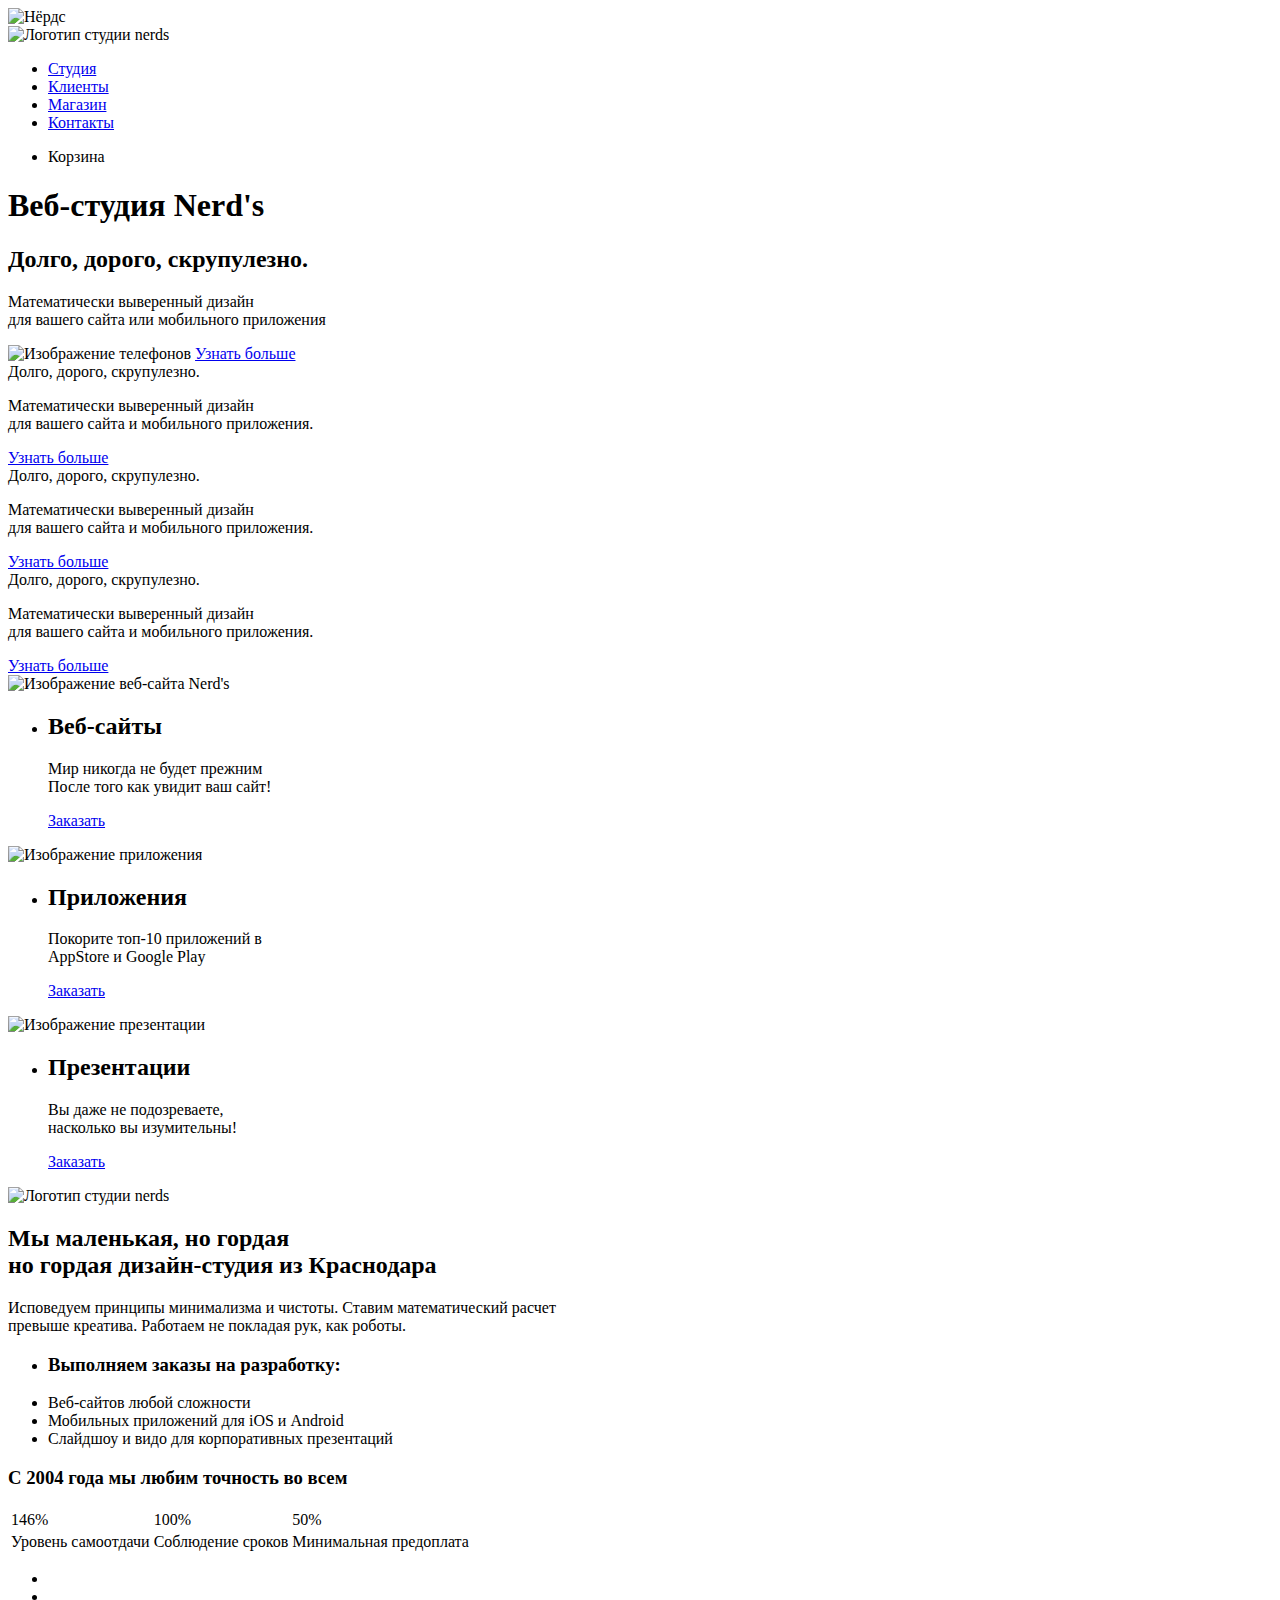
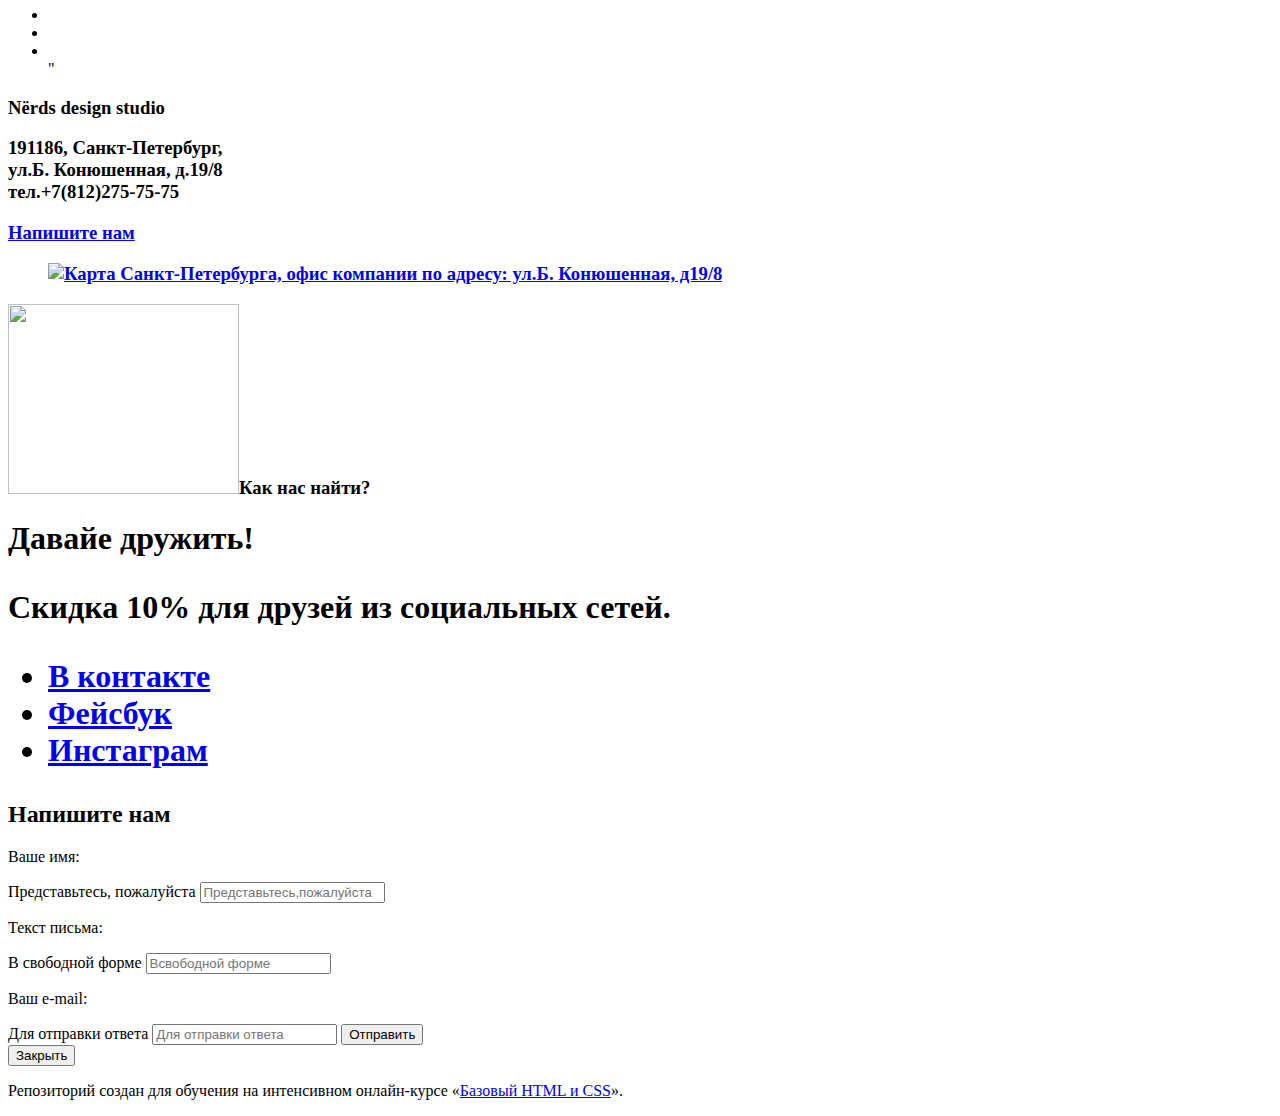
==== commit bd3bb7ce: "вставил картинки" ====
--- a/index.html
+++ b/index.html
@@ -3,7 +3,8 @@
   <head>
     <meta charset="utf-8">
     <title>HTML Academy: Нёрдс</title>
-    <link href="https://fonts.googleapis.com/css?family=Roboto:400,700&amp;subset=cyrillic" rel="stylesheet">
+    <link href="https://fonts.googleapis.com/css?family=Roboto:300&amp;subset=latin,cyrillic" rel="stylesheet" type="text/css">
+    <base href="/assets/nerds">
     <link href="css/style.css" rel="stylesheet">
     <link href="css/normalize.css" rel="stylesheet">
     <link href="css/outline.css" rel="stylesheet">
@@ -15,10 +16,10 @@
         <a class="main-header-logo"></a>
         <div class="main-navigation-wrapper">
           <div class="container">
-          <img src="img/index-logo.svg"width="220"height="170"alt="Логотип
-          студии nerd's">
+          <img src="img/nerds-logo.svg" width="160" height="65" alt="Логотип
+          студии nerds">
         </a>
-        <ul class="site-naviation">
+        <ul class="site-navigation">
           <li><a href="studio.html">Студия</a></li>
           <li><a href="clients.html">Клиенты</a></li>
           <li><a href="catalog.html">Магазин</a></li>
@@ -37,13 +38,55 @@
        <h2>Долго, дорого, скрупулезно.</h2>
          <p>Математически выверенный дизайн<br>
             для вашего сайта или мобильного приложения</p>
-          <img src="img/decoration.svg"width="220"height="150"alt="Изображение
+          <img src="img/slide 1.jpg" width="698" height="413" alt="Изображение
            телефонов">
           <a class="button"href="know more">Узнать больше</a>
 
+          <div class="header">
+            <div class="slider">
+              <div class="slider-controls">
+                <i class="active"></i>
+                <i></i>
+                <i></i>
+
+            </div>
+          </div class="slides">
+           <div class="slide">
+             <div class="text">
+               <div class="slide-title">Долго, дорого, скрупулезно.</div>
+               <p>Математически выверенный дизайн<br>
+        для вашего сайта и мобильного приложения.</p>
+           <a class="btn" href="#">Узнать больше<a>
+            </div>
+           </div>
+
+
+           <div class="slide">
+             <div class="text">
+               <div class="slide-title">Долго, дорого, скрупулезно.</div>
+               <p>Математически выверенный дизайн<br>
+           для вашего сайта и мобильного приложения.</p>
+           <a class="btn" href="#">Узнать больше<a>
+            </div>
+           </div>
+
+           <div class="slide">
+             <div class="text">
+               <div class="slide-title">Долго, дорого, скрупулезно.</div>
+               <p>Математически выверенный дизайн<br>
+        для вашего сайта и мобильного приложения.</p>
+           <a class="btn" href="#">Узнать больше<a>
+            </div>
+           </div>
+          </div>
+        </div>
+      </div>
+
+
+   <div class="index-container-1">
     <div class="index-columns-1">
       <section class="services">
-       <img src="img/index-veb.svg"width="220"height="150" alt="Изображение   веб-сайта "Nerd's">
+       <img src="img/illustration-1.jpg" width="300" height="146" alt="Изображение   веб-сайта Nerd's">
         <ul class="services-list">
           <li class="service-item">
             <h2>Веб-сайты</h2>
@@ -54,10 +97,11 @@
       </ul>
     </section>
   </div>
+</div>
 
   <div class="index-columns-2">
     <section class="applications">
-      <img src="img/app.svg"width="220"height="150"alt="Изображение приложения
+      <img src="img/illustration-2.jpg" width="300" height="146 "alt="Изображение приложения
       ">
       <ul class="application-list">
         <li class="application-item">
@@ -72,8 +116,9 @@
 
   <div class="index-columns-3"
     <section class="presentations">
-      <img src="img/present.svg"width="220"height="150"="Изображение презнтации
-      ">
+      <img src="img/illustration-3.jpg" width="300" height="146" alt=
+      "Изображение презентации">
+
       <ul class="presentation-list">
         <li class="presentation-item">
           <h2>Презентации</h2>
@@ -85,15 +130,15 @@
     </section>
   </div>
     <section class="info-1">
-      <img src="img/index-logo.svg"width="360"height="220"alt="Логотип студии
-      nerd's">
+      <img src="img/nerds-illustration.png" width="360" height="208" alt="Логотип студии
+      nerds">
 
     <div class="container-wrapper-1">
       <h2>Мы маленькая, но гордая<br>
         но гордая дизайн-студия из Краснодара</h2>
         <p>Исповедуем принципы минимализма и чистоты. Ставим математический
           расчет<br>
-          превыше креатива. Работаем не покладая рук, как роботы.,/p>
+          превыше креатива. Работаем не покладая рук, как роботы.</p>
           <ul class="order-list">
             <li class="order">
               <h3>Выполняем заказы на разработку:</h3>
@@ -123,11 +168,11 @@
         <section>
          <ul class="examples">
            <li class="example-brand">
-             <li><a href="htmlacademy"img src="img/index-logo.svg"width="150"height="110"></a></li>
-             <li><a href="Barbershop Borodinski"img  src="img/index-logo.svg"width="150"height"110>
+             <li><a href="htmlacademy"img src="img/logo-1.png" width="199" height="68"></a></li>
+             <li><a href="Barbershop Borodinski"img src="img/logo-2.png" width="209" height="87">
              </a></li>
-             <li><a href="Pink"img src="img/index-logo.svg"width="150" height="110"></a></li>
-             <li><a href="Mishka"img src="img/index-logo.svg"width="150"height="110"></a></li>"
+             <li><a href="Pink"img src="img/logo-3.png" width="185" height="52"></a></li>
+             <li><a href="Mishka"img src="img/logo-4.png" width="173" height="84"></a></li>"
            </li>
          </ul>
        </section>
@@ -143,10 +188,10 @@
            <a class="button contacts-button"href="contacts html">Напишите нам
            </a>
            <figure class="map">
-             <a href="#"><img src="img/map.jpg"width="580"height="520"alt=
+             <a href="#"><img src="img/map-logo.jpg" width="1440" height="416" alt=
                "Карта Санкт-Петербурга, офис компании по адресу: ул.Б. Конюшенная, д19/8"></a>
             </figure>
-            <div class="visually-hidden"><img src="img/index-logo.svg"width="100"height="80">Как нас найти?</div>
+            <div class="visually-hidden"><img src="img/map-marker.png"width="231"height="190">Как нас найти?</div>
         </section>
       </main>
 
@@ -158,9 +203,21 @@
           <h1>Давайе дружить!<h1>
             <p>Скидка 10% для друзей из социальных сетей.</p>
             <ul>
-              <li><a class="social-button"href="#">В контакте</a></li>
-              <li><a class="social-button"href="#">Фейсбук</a></li>
-              <li><a class="social-button"href="#">Инстаграм</a></li>
+              <li><a class="social-button"href="#"><span class="visually-hidden"
+                >В контакте</span><svg xmlns="http://www.w3.org/2000/svg" width="26" height="15" viewBox="0 0 26 15"><path fill="#FFF" d="M16.138 11.51c.956-.309 2.18 2.04 3.483 2.939.978.681 1.727.534 1.727.534l3.473-.05s1.815-.112.957-1.554c-.071-.12-.503-1.069-2.585-3.022-2.177-2.043-1.882-1.712.739-5.244 1.597-2.153 2.236-3.468 2.036-4.028-.192-.539-1.365-.399-1.365-.399L20.69.713c-.381.001-.704.119-.851.515-.003.004-.621 1.666-1.445 3.079-1.741 2.989-2.436 3.148-2.724 2.961-.661-.433-.494-1.737-.494-2.664 0-2.897.432-4.105-.846-4.417-.427-.104-.739-.172-1.828-.182-1.392-.021-2.574 0-3.244.329-.445.223-.786.712-.579.74.26.035.843.16 1.155.586.401.552.389 1.789.389 1.789s.229 3.411-.54 3.834c-.528.29-1.25-.302-2.803-3.016-.793-1.388-1.392-2.922-1.392-2.922s-.116-.285-.326-.441c-.25-.185-.6-.244-.6-.244L.848.684S.29.7.085.946c-.182.218-.015.668-.015.668s2.909 6.881 6.203 10.347c3.02 3.182 6.452 2.971 6.452 2.971h1.555s.469-.054.709-.312c.224-.24.214-.691.214-.691s-.031-2.109.935-2.419z"/></path></svg></a></li>
+              <li><a class="social-button"href="#"><span class="visually-hidden"
+                >Фейсбук</span><svg xmlns="http://www.w3.org/2000/svg" width="12
+                " height="22" viewBox="0 0 12 22"><path fill="#FFF" d="M12
+                4V0H8a4 4 0 0 0-4 4v4H0v4h4v10h4V12h4V8H8V4h4z"/></path></svg>
+              </a></li>
+              <li><a class="social-button"href="#"><span class="visually-hidden"
+                 >Инстаграм</span><svg xmlns="http://www.w3.org/2000/svg" width=
+                 "21" height="21" viewBox="0 0 21 21"><path fill="#FFF" d="M18
+                 0H3C1.35 0 0 1.35 0 3v15c0 1.65 1.35 3 3 3h15c1.65 0 3-1.35
+                 3-3V3c0-1.65-1.35-3-3-3zm-7.5 7c1.93 0 3.5 1.57 3.5 3.5S12.43
+                 14 10.5 14 7 12.43 7 10.5 8.57 7 10.5 7zM18 18H3V9h1.181A6.504
+                  6.504 0 0 0 4 10.5a6.5 6.5 0 1 0 13 0 6.45 6.45 0 0 0-.181-1.5
+                  H18v9zm0-11h-4V3h4v4z"/></path></svg></a></li>
             </ul>
           </div>
           </div>
--- a/css/style.css
+++ b/css/style.css
@@ -2,13 +2,140 @@
   margin: 0;
   padding: 0;
 
-  font-family: "Roboto", Arial, sans-serif;
+  font-family: "Roboto", sans-serif;
   font-size: 16px;
+  font-weight: 300;
+  font-style: normal;
   line-height: 30px;
   color: #000000;
+  background: white;
   text-transform: uppercase;
 
   background-color: #ffffff;
+}
+
+
+
+img{
+  max-width: 100%;
+  height; auto;
+}
+
+.visually-hidden:not(:focus):not(:active),
+input[type="checkbox"] .visually-hidden,input[type="radio"] .visually-hidden {
+  position: absolute;
+
+  width: 1px;
+  height: 1px;
+  margin: -1px;
+  border: 0;
+  padding: 0;
+
+  white-space: no-wrap;
+
+  clip-path: inset(100%);
+  clip: rect(0 0 0 0);
+  overflow: hidden;
+}
+
+
+
+.header {
+  padding: 50px 0;
+  background-color: #eeeeee;
+}
+
+.slider {
+  position: relative;
+  width: 880px;
+  height: 310px;
+  margin: 0 auto;
+  border: 1px dotted black;
+}
+
+.slider-controls {
+  position: absolute;
+  bottom: 95px;
+  left: 50%;
+  width: 200px;
+  height: 10px;
+  margin-left: 100px;
+  text-align: center;
+  border: 1px dotted green;
+  z-index: 1000;
+}
+
+.slider-controls i {
+  display: inline-block;
+  width: 4px;
+  height: 4px;
+  margin: 0 3px;
+  background-color: white;
+  border: 3px solid white;
+  vertical-align: top;
+  border-radius: 50%;
+  cursor: pointer;
+}
+
+.slider-controls .active {
+  background-color: 2d2d2d;
+}
+
+.slide {
+  position: absolute;
+  top: 0;
+  left: 0;
+  width: 100%;
+  height: 100%;
+  overflow: hidden;
+  background-color: rgba(255, 255, 0, 0.1);
+}
+
+.slide-text {
+  width: 300px;
+  padding: 30px 0;
+  color: #283136;
+}
+
+.slide-title {
+  font-size: 36px;
+  line-height: 1;
+  font-weight: bold;
+  color: black;
+}
+
+.slide .btn {
+  display: block;
+  width: 240px;
+  padding: 10px 0;
+  margin-top: 25px;
+  font-size: 12px;
+  color: white;
+  text-transform: uppercase;
+  text-align: center;
+  text-decoration: none;
+  background-color: #fb565a;
+  border-radius: 3px;
+}
+
+.slide:nth-child(1) {
+  background-image: url("img/slider-bg.png");
+  background-repeat: no-repeat;
+  background-position: 100% 10px;
+}
+
+.slide {
+  display: none;
+}
+
+.slide:nth-child(2) {
+  display: block;
+}
+
+.slide:nth-child(3) {
+  background-image: url("img/slider-bg-3.png");
+  background-repeat: no-repeat;
+  background-position: 100% 0px;
 }
 
 a {
@@ -16,6 +143,8 @@
 }
 
 .button {
+  display: inline-block;
+  padding: 18px 40px;
   font: inherit;
 
   text-align: center;
@@ -31,6 +160,14 @@
 .button:focus,
 .button:active {
         background-color: #fb565a;
+        opacty: 1;
+}
+
+.button .disabled,
+.button:disabled {
+  cursor: default;
+  opacity: 0.5;
+  background-color: #000000;
 }
 
 .main-navigation {
@@ -39,6 +176,18 @@
      color: #000000;
 
      background-color: #ffffff;
+     border: none;
+}
+
+.site-navigation {
+  display: flex;
+  flex-wrap: wrap;
+  width: 560px;
+}
+
+.user-navigation {
+  display: flex;
+  max-width: 150px;
 }
 
 .site-navigation,
@@ -48,6 +197,8 @@
 
 .site-navigation a,
 .user-navigation a {
+  display: block;
+  padding: 25px 20px;
       color: #000000;
 }
 
@@ -58,6 +209,26 @@
        background-color: #242424;
 }
 
+user-navigation .login-link {
+  position: relative;
+  padding-left: 50px;
+}
+
+.login-link::before {
+  content: "";
+
+  position: absolute;
+  top: 27px;
+  left: 24px;
+  width: 15px;
+  margin: 0 auto;
+  height: 15px;
+
+  background-image: url("img/cart-icon.png") no-repeat 0 0;
+
+  opacity: 0.3;
+}
+
 .conteiner .button a {
      color: ffffff;
 
@@ -79,30 +250,51 @@
 }
 
 .index-columns-1 {
+  height: 148px;
+  margin: 0;
      color: #000000;
 
      background-color: #fb565a;
-     background-image: url("img/index-web.svg");
+     background-image: url("img/illustration-1.png");
      background-position: 0 0;
      background-repeat: repeat;
-}
+     margin-bottom: 25px;
+}
+
+index-columns-1 img {
+  width: 300px;
+  height: 148px;
+}
+
+.index-button {
+  box-sizing: border-box;
+  width: 160px;
+}
+
+.index-container-1 {
+  width: 300px;
+  height: 350px;
+}
+
 
 .index-columns-2 {
      color: #000000;
 
      background-color: #00ca74;
-     background-image: url("img/app.svg");
+     background-image: url("img/illustration-2.png");
      background-position: 0 0;
      background-repeat: repeat;
+     margin-bottom: 25px;
 }
 
 .index-columns-3 {
      color: #000000;
 
      background-color: #efc849;
-     background-image: url("img/present.svg");
+     background-image: url("img/illustration-3.png");
      background-position: 0 0;
      background-repeat: repeat;
+     margin-bottom: 25px;
 }
 
 
@@ -196,10 +388,16 @@
       text-decoration: none;
 }
 
-.footer-social a:hover,
-.footer-social a:focus,
-.footer-social a:active {
+.social-button a:hover,
+.social-button a:focus,
+.social-button a:active {
        text-decoration: none;
+}
+
+.social-button :hover path,
+.social-button :focus path,
+.social-button :active {
+  fill: #000000;
 }
 
 .footer-social {
@@ -207,11 +405,24 @@
 }
 
 .footer-social ul {
+  display: flex;
+  flex-wrap: wrap;
+  justify-content: space-between;
+  width: 260px;
+  margin: 0 auto;
+  padding: 0;
       list-style: none;
 }
 
 .social-button {
+  display: flex;
+  align-items: center;
+  justify-content: center;
+  width: 83px;
+  height: 80px;
       color: e1e1e1;
+
+      background-color: #000000;
 }
 
 
@@ -221,10 +432,13 @@
   margin: 0;
   padding: 0;
 
-  font-family: "Roboto", Arial, sans-serif;
+  font-family: "Roboto", sans-serif;
   font-size: 16px;
   line-height: 30px;
+  font-weight: 300;
+  font-style: normal;
   color: #000000;
+  background-color: white;
   text-transform: uppercase;
 
   background-color: #ffffff;
@@ -257,7 +471,72 @@
      line-height: 30px;
 }
 
-index-column {
+.range-filter {
+  width: 240px;
+  margin: 50px auto;
+}
+
+.range-controls {
+  position: relative;
+  height: 80px;
+  margin-bottom: 15px;
+  padding: 0 20px;
+  background-color: f1f1f1;
+  border-radius: 5px;
+  overflow: hidden;
+}
+
+.range-controls .scale {
+  margin-top: 39px;
+  height: 2px;
+  background-color: #d7dcde;
+}
+
+.range-controls .bar {
+  height: 2px;
+  background-color: #00ca74;
+}
+
+.range-controls .taggle {
+  position: absolute;
+  width: 4px;
+  height: 4px;
+  border: 8px solid white;
+  background-color: #ababab;
+  cursor: pointer;
+  border-radius: 50%;
+  box-shadow: 0 2px 1px 0 #cfcfcf;
+}
+
+.price-controls input {
+  width: 60px;
+  padding: 8px 10px;
+  margin-left: 10px;
+  border: none;
+  background-color: #f1f1f1;
+  font-size: 16px;
+  font-family: "Roboto", sans-serif;
+  font-weight: 300;
+  font-style: normal;
+  text-align: center;
+  color: #283136;
+  border-radius: 5px;
+}
+
+.price-controls .min-price {
+  margin-right: 14px;
+}
+
+.price-controls {
+  white-space: nowrap;
+}
+
+.range-controls .max-taggle {
+  left: 145px;
+}
+
+
+.index-column {
     color: #ababab;
 
     background-color: #ffffff;
